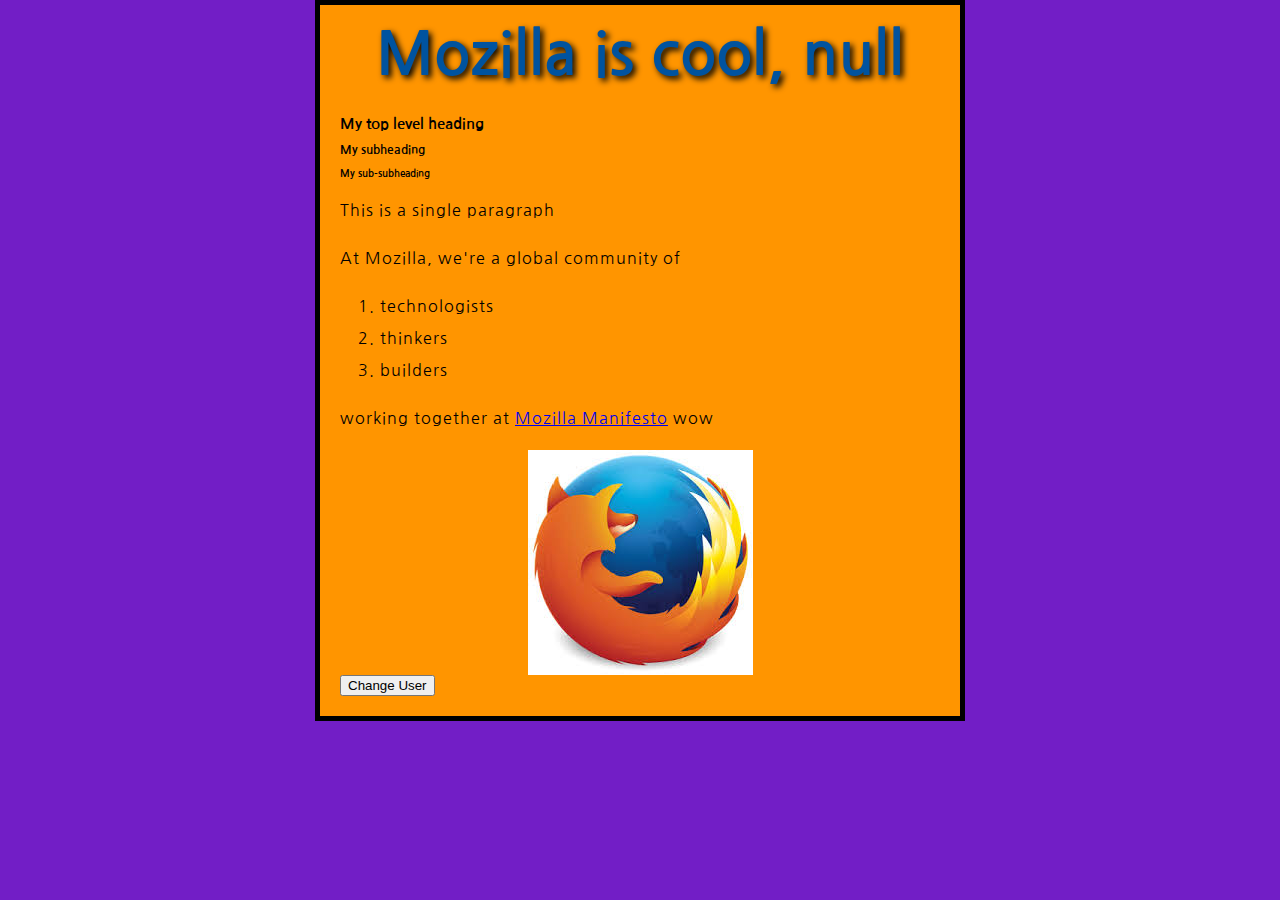
==== index.html @ 272698a7 "another commit" ====
<!DOCTYPE html>
<html>
  <head>
    <meta charset="utf-8">
    <title>My test page</title>
    <link href="https://fonts.googleapis.com/css?family=Nanum+Gothic" rel="stylesheet">
    <link href="styles/style.css" rel="stylesheet" type="text/css">
    
  </head>
  <body>
   <h1>My main title</h1>
   <h2>My top level heading</h2>
   <h3>My subheading</h3>
   <h4>My sub-subheading</h4>
   <p>This is a single paragraph</p>
   <p>At Mozilla, we're a global community of</p>
    
   <ol> 
   <li>technologists</li>
   <li>thinkers</li>
   <li>builders</li>
   </ol>

   <p>working together at <a href="https://www.mozilla.org/en-US/about/manifesto/">Mozilla Manifesto</a> wow</p>
    <img src="images\firefox.jpg" alt="My test image">
    <button>Change User</button>
    <script src="scripts/main.js"></script>
  </body>
</html>
---- styles/style.css ----
h1 {
  font-size: 60px;
  text-align: center;
}
h1 {
  margin: 0;
  padding: 20px 0;    
  color: #00539F;
  text-shadow: 3px 3px 6px black;
}

p, li {
  font-size: 16px;    
  line-height: 2; 
  letter-spacing: 1px;
}
html {
background-color: #721EC6;
font-size: 10px; /* px �� 'pixels' �� �ǹ��մϴ�: �⺻ ���� ũ��� ���� 10 pixels �����Դϴ�. */
  font-family: 'Nanum Gothic', sans-serif;
}
body {
  width: 600px;
  margin: 0 auto;
  background-color: #FF9500;
  padding: 0 20px 20px 20px;
  border: 5px solid black;
}
img {
  display: block;
  margin: 0 auto;
}
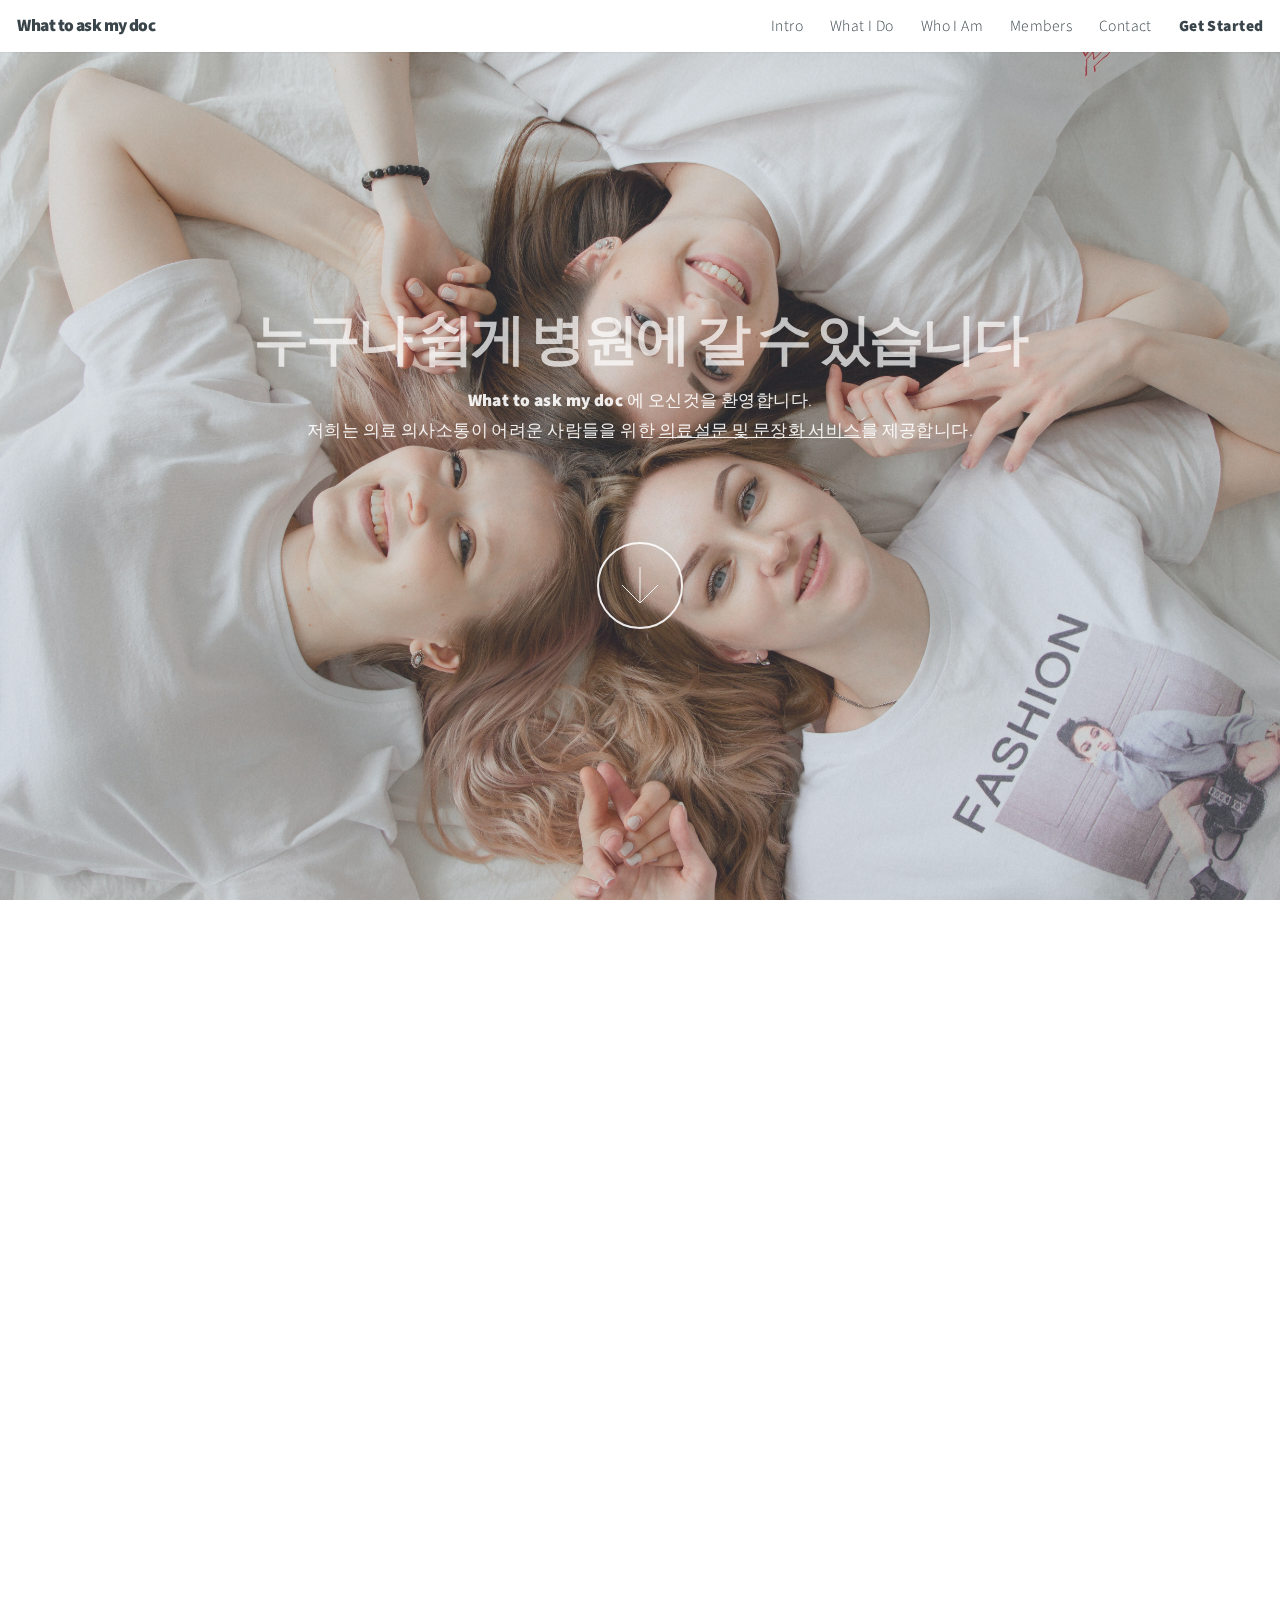
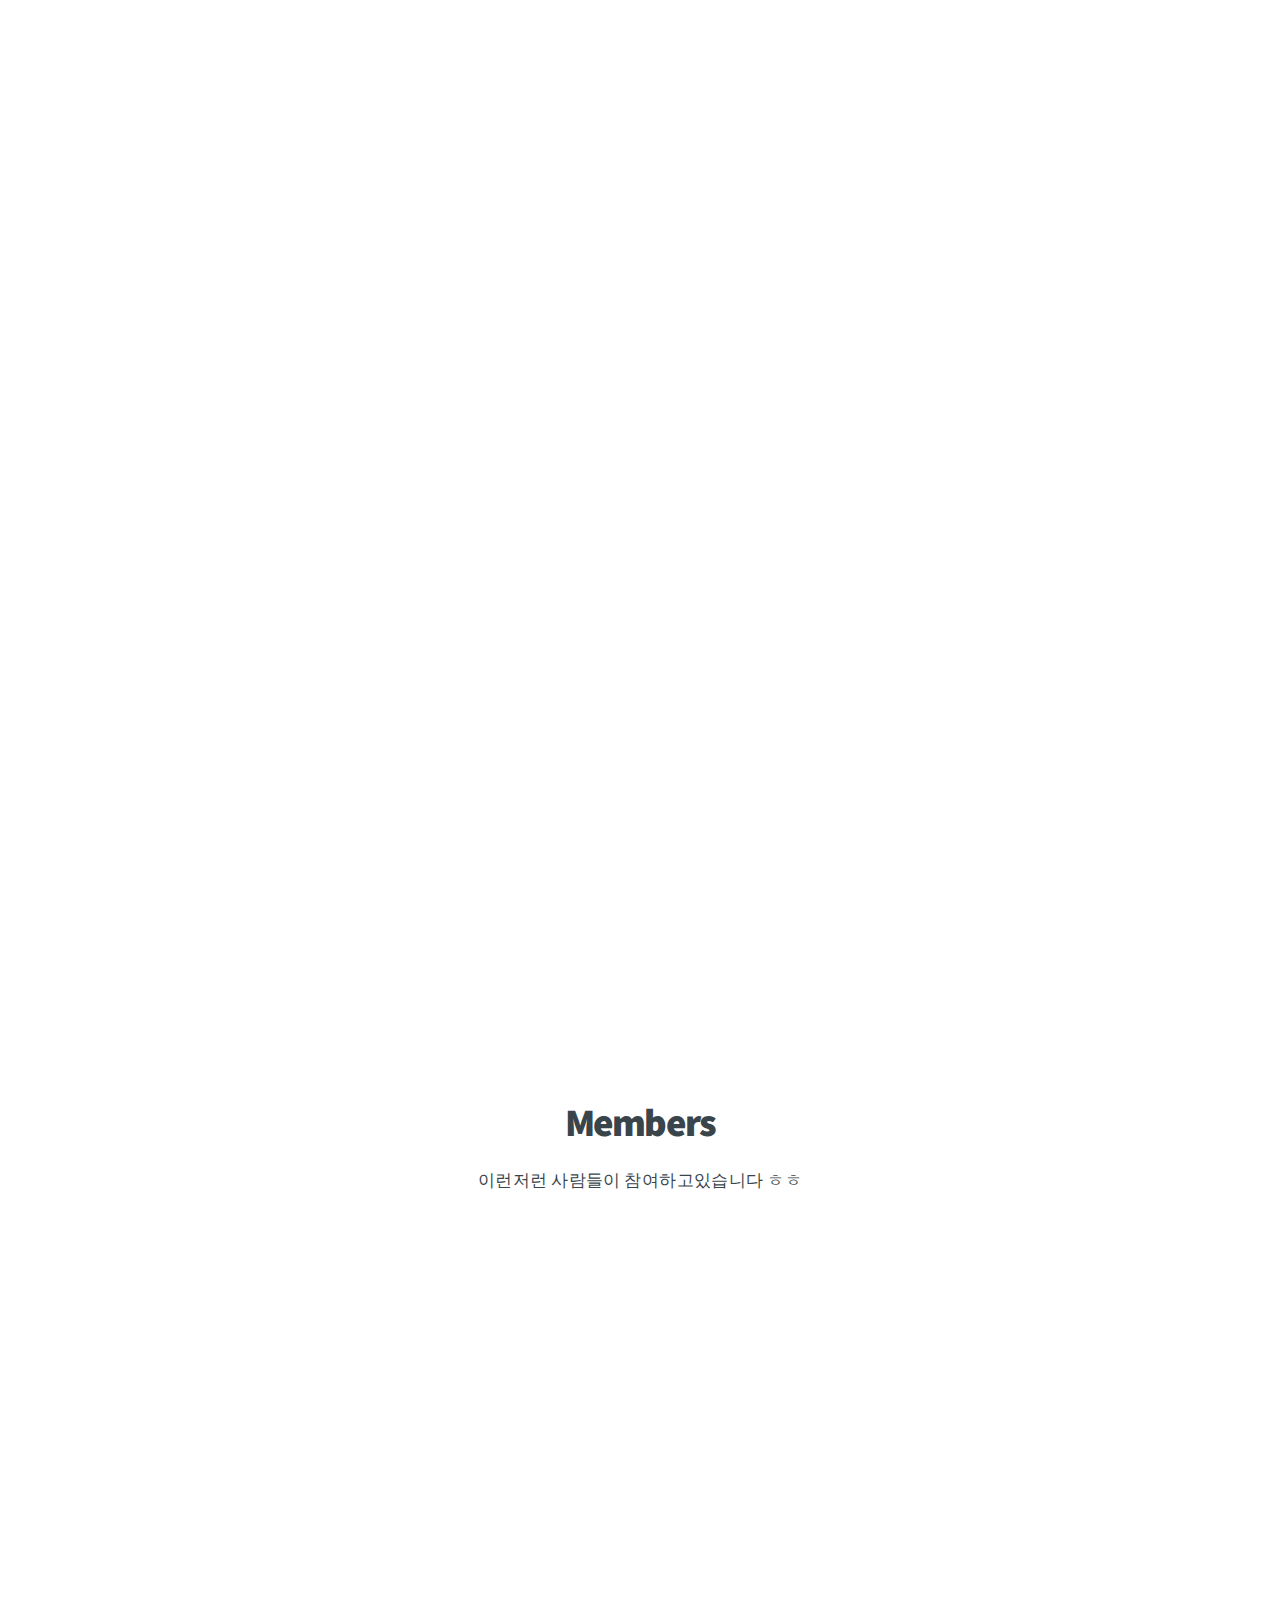
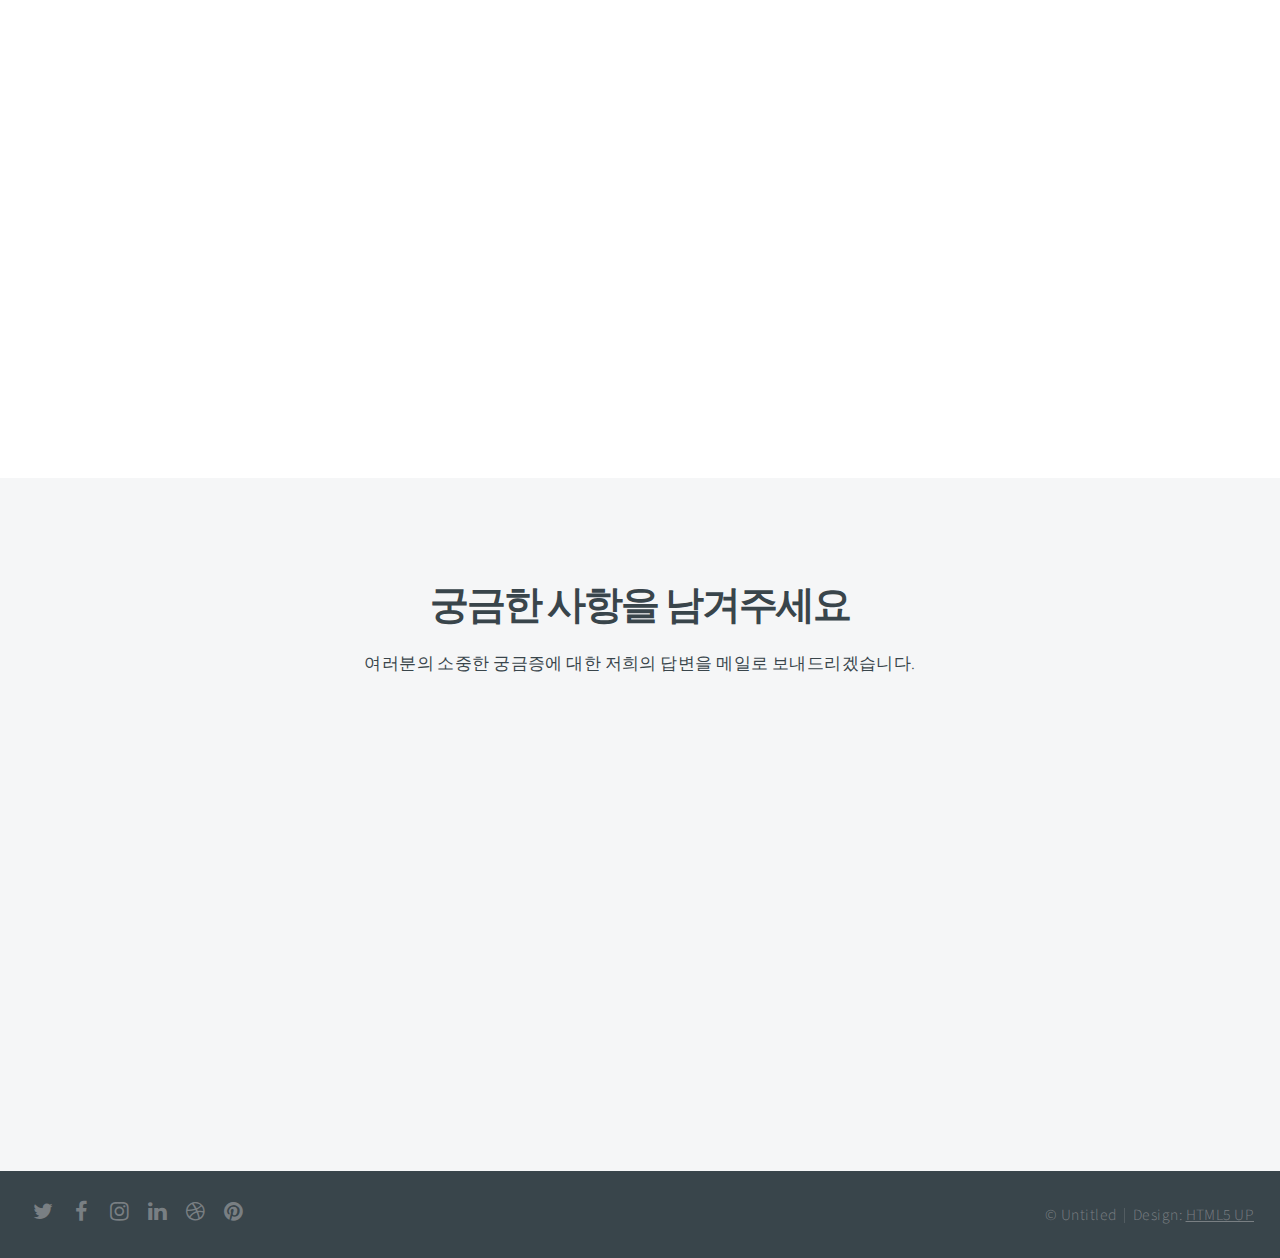
==== commit 9ec4b880: "another commit" ====
--- a/index.html
+++ b/index.html
@@ -1,29 +1,157 @@
-<!DOCTYPE html>
+<!DOCTYPE HTML>
+<!--
+	Big Picture by HTML5 UP
+	html5up.net | @ajlkn
+	Free for personal and commercial use under the CCA 3.0 license (html5up.net/license)
+-->
 <html>
-  <head>
-    <meta charset="utf-8">
-    <title>My test page</title>
-    <link href="https://fonts.googleapis.com/css?family=Nanum+Gothic" rel="stylesheet">
-    <link href="styles/style.css" rel="stylesheet" type="text/css">
-    
-  </head>
-  <body>
-   <h1>My main title</h1>
-   <h2>My top level heading</h2>
-   <h3>My subheading</h3>
-   <h4>My sub-subheading</h4>
-   <p>This is a single paragraph</p>
-   <p>At Mozilla, we're a global community of</p>
-    
-   <ol> 
-   <li>technologists</li>
-   <li>thinkers</li>
-   <li>builders</li>
-   </ol>
+	<head>
+		<title>What to ask my doc</title>
+		<meta charset="utf-8" />
+		<meta name="viewport" content="width=device-width, initial-scale=1, user-scalable=no" />
+        <meta property="og:image" content="images/showinkakao.jpg">
+        <meta property="og:description" content="누구나 쉽게 병원에 갈 수 있는 세상을 꿈꿉니다. 저희는 의료 의사소통이 어려운 사람들을 위한 의료설문 및 문장화 서비스를 제공합니다.">
+        <meta property="og:title" content="BongBong">
+		<link rel="stylesheet" href="assets/css/main.css" />
+		<noscript><link rel="stylesheet" href="assets/css/noscript.css" /></noscript>
+	</head>
+	<body class="is-preload">
 
-   <p>working together at <a href="https://www.mozilla.org/en-US/about/manifesto/">Mozilla Manifesto</a> wow</p>
-    <img src="images\firefox.jpg" alt="My test image">
-    <button>Change User</button>
-    <script src="scripts/main.js"></script>
-  </body>
+		<!-- Header -->
+			<header id="header">
+				<h1>What to ask my doc</h1>
+				<nav>
+					<ul>
+						<li><a href="#intro">Intro</a></li>
+						<li><a href="#one">What I Do</a></li>
+						<li><a href="#two">Who I Am</a></li>
+						<li><a href="#work">Members</a></li>
+						<li><a href="#contact">Contact</a></li>
+                        <li><a href="symptomselect/index.html"><strong>Get Started</strong></a></li>
+					</ul>
+				</nav>
+			</header>
+
+		<!-- Intro -->
+			<section id="intro" class="main style1 dark fullscreen">
+				<div class="content">
+					<header>
+						<h2>누구나 쉽게 병원에 갈 수 있습니다</h2>
+					</header>
+					<p><strong>What to ask my doc</strong> 에 오신것을 환영합니다. <br />저희는 의료 의사소통이 어려운 사람들을 위한 <a href="https://html5up.net">의료설문 및 문장화 서비스</a>를 제공합니다.
+					<br /><br /><br /></p>
+					<footer>
+						<a href="#one" class="button style2 down">More</a>
+					</footer>
+				</div>
+			</section>
+
+		<!-- One -->
+			<section id="one" class="main style2 right dark fullscreen">
+				<div class="content box style2">
+					<header>
+						<h2>What I Do</h2>
+					</header>
+					<p>이 사이트에 무슨 기능이 있는지 주저리주저리</p>
+				</div>
+				<a href="#two" class="button style2 down anchored">Next</a>
+			</section>
+
+		<!-- Two -->
+			<section id="two" class="main style2 left dark fullscreen">
+				<div class="content box style2">
+					<header>
+						<h2>Who I Am</h2>
+					</header>
+					<p>왜 맨글었는지 비전등 이것저것</p>
+				</div>
+				<a href="#work" class="button style2 down anchored">Next</a>
+			</section>
+
+		<!-- Work -->
+			<section id="work" class="main style3 primary">
+				<div class="content">
+					<header>
+						<h2>Members</h2>
+						<p>이런저런 사람들이 참여하고있습니다 ㅎㅎ</p>
+					</header>
+
+					<!-- Gallery  -->
+						<div class="gallery">
+							<article class="from-left">
+								<a href="images/fulls/01.jpg" class="image fit"><img src="images/thumbs/01.jpg" title="봉봉" alt="" /></a>
+							</article>
+							<article class="from-right">
+								<a href="images/fulls/02.jpg" class="image fit"><img src="images/thumbs/02.jpg" title="Airchitecture II" alt="" /></a>
+							</article>
+							<article class="from-left">
+								<a href="images/fulls/03.jpg" class="image fit"><img src="images/thumbs/03.jpg" title="Air Lounge" alt="" /></a>
+							</article>
+							<article class="from-right">
+								<a href="images/fulls/04.jpg" class="image fit"><img src="images/thumbs/04.jpg" title="Carry on" alt="" /></a>
+							</article>
+							<article class="from-left">
+								<a href="images/fulls/05.jpg" class="image fit"><img src="images/thumbs/05.jpg" title="The sparkling shell" alt="" /></a>
+							</article>
+							<article class="from-right">
+								<a href="images/fulls/06.jpg" class="image fit"><img src="images/thumbs/06.jpg" title="Bent IX" alt="" /></a>
+							</article>
+						</div>
+
+				</div>
+			</section>
+
+		<!-- Contact -->
+			<section id="contact" class="main style3 secondary">
+				<div class="content">
+					<header>
+						<h2>궁금한 사항을 남겨주세요</h2>
+						<p>여러분의 소중한 궁금증에 대한 저희의 답변을 메일로 보내드리겠습니다.</p>
+					</header>
+					<div class="box">
+						<form method="post" action="#">
+							<div class="fields">
+								<div class="field half"><input type="text" name="name" placeholder="Name" /></div>
+								<div class="field half"><input type="email" name="email" placeholder="Email" /></div>
+								<div class="field"><textarea name="message" placeholder="Message" rows="6"></textarea></div>
+							</div>
+							<ul class="actions special">
+								<li><input type="submit" value="Send Message" /></li>
+							</ul>
+						</form>
+					</div>
+				</div>
+			</section>
+
+		<!-- Footer -->
+			<footer id="footer">
+
+				<!-- Icons -->
+					<ul class="icons">
+						<li><a href="#" class="icon fa-twitter"><span class="label">Twitter</span></a></li>
+						<li><a href="#" class="icon fa-facebook"><span class="label">Facebook</span></a></li>
+						<li><a href="#" class="icon fa-instagram"><span class="label">Instagram</span></a></li>
+						<li><a href="#" class="icon fa-linkedin"><span class="label">LinkedIn</span></a></li>
+						<li><a href="#" class="icon fa-dribbble"><span class="label">Dribbble</span></a></li>
+						<li><a href="#" class="icon fa-pinterest"><span class="label">Pinterest</span></a></li>
+					</ul>
+
+				<!-- Menu -->
+					<ul class="menu">
+						<li>&copy; Untitled</li><li>Design: <a href="https://html5up.net">HTML5 UP</a></li>
+					</ul>
+
+			</footer>
+
+		<!-- Scripts -->
+			<script src="assets/js/jquery.min.js"></script>
+			<script src="assets/js/jquery.poptrox.min.js"></script>
+			<script src="assets/js/jquery.scrolly.min.js"></script>
+			<script src="assets/js/jquery.scrollex.min.js"></script>
+			<script src="assets/js/browser.min.js"></script>
+			<script src="assets/js/breakpoints.min.js"></script>
+			<script src="assets/js/util.js"></script>
+			<script src="assets/js/main.js"></script>
+
+	</body>
 </html>--- a/assets/css/main.css
+++ b/assets/css/main.css
@@ -0,0 +1,2298 @@
+@import url("https://fonts.googleapis.com/css?family=Source+Sans+Pro:300,900");
+@import url("font-awesome.min.css");
+
+/*
+	Big Picture by HTML5 UP
+	html5up.net | @ajlkn
+	Free for personal and commercial use under the CCA 3.0 license (html5up.net/license)
+*/
+
+html, body, div, span, applet, object,
+iframe, h1, h2, h3, h4, h5, h6, p, blockquote,
+pre, a, abbr, acronym, address, big, cite,
+code, del, dfn, em, img, ins, kbd, q, s, samp,
+small, strike, strong, sub, sup, tt, var, b,
+u, i, center, dl, dt, dd, ol, ul, li, fieldset,
+form, label, legend, table, caption, tbody,
+tfoot, thead, tr, th, td, article, aside,
+canvas, details, embed, figure, figcaption,
+footer, header, hgroup, menu, nav, output, ruby,
+section, summary, time, mark, audio, video {
+	margin: 0;
+	padding: 0;
+	border: 0;
+	font-size: 100%;
+	font: inherit;
+	vertical-align: baseline;}
+
+article, aside, details, figcaption, figure,
+footer, header, hgroup, menu, nav, section {
+	display: block;}
+
+body {
+	line-height: 1;
+}
+
+ol, ul {
+	list-style: none;
+}
+
+blockquote, q {
+	quotes: none;
+}
+
+	blockquote:before, blockquote:after, q:before, q:after {
+		content: '';
+		content: none;
+	}
+
+table {
+	border-collapse: collapse;
+	border-spacing: 0;
+}
+
+body {
+	-webkit-text-size-adjust: none;
+}
+
+mark {
+	background-color: transparent;
+	color: inherit;
+}
+
+input::-moz-focus-inner {
+	border: 0;
+	padding: 0;
+}
+
+input, select, textarea {
+	-moz-appearance: none;
+	-webkit-appearance: none;
+	-ms-appearance: none;
+	appearance: none;
+}
+
+/* Basic */
+
+	@-ms-viewport {
+		width: device-width;
+	}
+
+	html {
+		height: 100%;
+	}
+
+	html {
+		box-sizing: border-box;
+	}
+
+	*, *:before, *:after {
+		box-sizing: inherit;
+	}
+
+	body {
+		background: #ffffff;
+		height: 100%;
+		min-width: 320px;
+	}
+
+		body.is-preload *, body.is-preload *:before, body.is-preload *:after {
+			-moz-animation: none !important;
+			-webkit-animation: none !important;
+			-ms-animation: none !important;
+			animation: none !important;
+			-moz-transition: none !important;
+			-webkit-transition: none !important;
+			-ms-transition: none !important;
+			transition: none !important;
+		}
+
+/* Spinner */
+
+	@-moz-keyframes spinner-rotate {
+		0% {
+			-moz-transform: scale(1) rotate(0deg);
+			-webkit-transform: scale(1) rotate(0deg);
+			-ms-transform: scale(1) rotate(0deg);
+			transform: scale(1) rotate(0deg);
+		}
+
+		100% {
+			-moz-transform: scale(1) rotate(360deg);
+			-webkit-transform: scale(1) rotate(360deg);
+			-ms-transform: scale(1) rotate(360deg);
+			transform: scale(1) rotate(360deg);
+		}
+	}
+
+	@-webkit-keyframes spinner-rotate {
+		0% {
+			-moz-transform: scale(1) rotate(0deg);
+			-webkit-transform: scale(1) rotate(0deg);
+			-ms-transform: scale(1) rotate(0deg);
+			transform: scale(1) rotate(0deg);
+		}
+
+		100% {
+			-moz-transform: scale(1) rotate(360deg);
+			-webkit-transform: scale(1) rotate(360deg);
+			-ms-transform: scale(1) rotate(360deg);
+			transform: scale(1) rotate(360deg);
+		}
+	}
+
+	@-ms-keyframes spinner-rotate {
+		0% {
+			-moz-transform: scale(1) rotate(0deg);
+			-webkit-transform: scale(1) rotate(0deg);
+			-ms-transform: scale(1) rotate(0deg);
+			transform: scale(1) rotate(0deg);
+		}
+
+		100% {
+			-moz-transform: scale(1) rotate(360deg);
+			-webkit-transform: scale(1) rotate(360deg);
+			-ms-transform: scale(1) rotate(360deg);
+			transform: scale(1) rotate(360deg);
+		}
+	}
+
+	@keyframes spinner-rotate {
+		0% {
+			-moz-transform: scale(1) rotate(0deg);
+			-webkit-transform: scale(1) rotate(0deg);
+			-ms-transform: scale(1) rotate(0deg);
+			transform: scale(1) rotate(0deg);
+		}
+
+		100% {
+			-moz-transform: scale(1) rotate(360deg);
+			-webkit-transform: scale(1) rotate(360deg);
+			-ms-transform: scale(1) rotate(360deg);
+			transform: scale(1) rotate(360deg);
+		}
+	}
+
+/* Loader */
+
+	@-moz-keyframes spinner-show {
+		0% {
+			opacity: 0;
+		}
+
+		100% {
+			opacity: 1;
+		}
+	}
+
+	@-webkit-keyframes spinner-show {
+		0% {
+			opacity: 0;
+		}
+
+		100% {
+			opacity: 1;
+		}
+	}
+
+	@-ms-keyframes spinner-show {
+		0% {
+			opacity: 0;
+		}
+
+		100% {
+			opacity: 1;
+		}
+	}
+
+	@keyframes spinner-show {
+		0% {
+			opacity: 0;
+		}
+
+		100% {
+			opacity: 1;
+		}
+	}
+
+	@-moz-keyframes spinner-hide {
+		0% {
+			-moz-transform: scale(1) rotate(0deg);
+			-webkit-transform: scale(1) rotate(0deg);
+			-ms-transform: scale(1) rotate(0deg);
+			transform: scale(1) rotate(0deg);
+			color: #e5e6e7;
+			z-index: 100001;
+		}
+
+		99% {
+			-moz-transform: scale(0.5) rotate(360deg);
+			-webkit-transform: scale(0.5) rotate(360deg);
+			-ms-transform: scale(0.5) rotate(360deg);
+			transform: scale(0.5) rotate(360deg);
+			color: #e5e6e7;
+			z-index: 100001;
+		}
+
+		100% {
+			-moz-transform: scale(0.5) rotate(360deg);
+			-webkit-transform: scale(0.5) rotate(360deg);
+			-ms-transform: scale(0.5) rotate(360deg);
+			transform: scale(0.5) rotate(360deg);
+			color: #e5e6e7;
+			z-index: -1;
+		}
+	}
+
+	@-webkit-keyframes spinner-hide {
+		0% {
+			-moz-transform: scale(1) rotate(0deg);
+			-webkit-transform: scale(1) rotate(0deg);
+			-ms-transform: scale(1) rotate(0deg);
+			transform: scale(1) rotate(0deg);
+			color: #e5e6e7;
+			z-index: 100001;
+		}
+
+		99% {
+			-moz-transform: scale(0.5) rotate(360deg);
+			-webkit-transform: scale(0.5) rotate(360deg);
+			-ms-transform: scale(0.5) rotate(360deg);
+			transform: scale(0.5) rotate(360deg);
+			color: #e5e6e7;
+			z-index: 100001;
+		}
+
+		100% {
+			-moz-transform: scale(0.5) rotate(360deg);
+			-webkit-transform: scale(0.5) rotate(360deg);
+			-ms-transform: scale(0.5) rotate(360deg);
+			transform: scale(0.5) rotate(360deg);
+			color: #e5e6e7;
+			z-index: -1;
+		}
+	}
+
+	@-ms-keyframes spinner-hide {
+		0% {
+			-moz-transform: scale(1) rotate(0deg);
+			-webkit-transform: scale(1) rotate(0deg);
+			-ms-transform: scale(1) rotate(0deg);
+			transform: scale(1) rotate(0deg);
+			color: #e5e6e7;
+			z-index: 100001;
+		}
+
+		99% {
+			-moz-transform: scale(0.5) rotate(360deg);
+			-webkit-transform: scale(0.5) rotate(360deg);
+			-ms-transform: scale(0.5) rotate(360deg);
+			transform: scale(0.5) rotate(360deg);
+			color: #e5e6e7;
+			z-index: 100001;
+		}
+
+		100% {
+			-moz-transform: scale(0.5) rotate(360deg);
+			-webkit-transform: scale(0.5) rotate(360deg);
+			-ms-transform: scale(0.5) rotate(360deg);
+			transform: scale(0.5) rotate(360deg);
+			color: #e5e6e7;
+			z-index: -1;
+		}
+	}
+
+	@keyframes spinner-hide {
+		0% {
+			-moz-transform: scale(1) rotate(0deg);
+			-webkit-transform: scale(1) rotate(0deg);
+			-ms-transform: scale(1) rotate(0deg);
+			transform: scale(1) rotate(0deg);
+			color: #e5e6e7;
+			z-index: 100001;
+		}
+
+		99% {
+			-moz-transform: scale(0.5) rotate(360deg);
+			-webkit-transform: scale(0.5) rotate(360deg);
+			-ms-transform: scale(0.5) rotate(360deg);
+			transform: scale(0.5) rotate(360deg);
+			color: #e5e6e7;
+			z-index: 100001;
+		}
+
+		100% {
+			-moz-transform: scale(0.5) rotate(360deg);
+			-webkit-transform: scale(0.5) rotate(360deg);
+			-ms-transform: scale(0.5) rotate(360deg);
+			transform: scale(0.5) rotate(360deg);
+			color: #e5e6e7;
+			z-index: -1;
+		}
+	}
+
+	@-moz-keyframes overlay-hide {
+		0% {
+			opacity: 1;
+			z-index: 100000;
+		}
+
+		15% {
+			opacity: 1;
+			z-index: 100000;
+		}
+
+		99% {
+			opacity: 0;
+			z-index: 100000;
+		}
+
+		100% {
+			opacity: 0;
+			z-index: -1;
+		}
+	}
+
+	@-webkit-keyframes overlay-hide {
+		0% {
+			opacity: 1;
+			z-index: 100000;
+		}
+
+		15% {
+			opacity: 1;
+			z-index: 100000;
+		}
+
+		99% {
+			opacity: 0;
+			z-index: 100000;
+		}
+
+		100% {
+			opacity: 0;
+			z-index: -1;
+		}
+	}
+
+	@-ms-keyframes overlay-hide {
+		0% {
+			opacity: 1;
+			z-index: 100000;
+		}
+
+		15% {
+			opacity: 1;
+			z-index: 100000;
+		}
+
+		99% {
+			opacity: 0;
+			z-index: 100000;
+		}
+
+		100% {
+			opacity: 0;
+			z-index: -1;
+		}
+	}
+
+	@keyframes overlay-hide {
+		0% {
+			opacity: 1;
+			z-index: 100000;
+		}
+
+		15% {
+			opacity: 1;
+			z-index: 100000;
+		}
+
+		99% {
+			opacity: 0;
+			z-index: 100000;
+		}
+
+		100% {
+			opacity: 0;
+			z-index: -1;
+		}
+	}
+
+	body {
+		text-decoration: none;
+	}
+
+		body:before {
+			-moz-animation: spinner-show 1.5s 1 0.25s ease forwards, spinner-hide 0.25s ease-in-out forwards !important;
+			-webkit-animation: spinner-show 1.5s 1 0.25s ease forwards, spinner-hide 0.25s ease-in-out forwards !important;
+			-ms-animation: spinner-show 1.5s 1 0.25s ease forwards, spinner-hide 0.25s ease-in-out forwards !important;
+			animation: spinner-show 1.5s 1 0.25s ease forwards, spinner-hide 0.25s ease-in-out forwards !important;
+			-moz-transform-origin: 50% 50%;
+			-webkit-transform-origin: 50% 50%;
+			-ms-transform-origin: 50% 50%;
+			transform-origin: 50% 50%;
+			-moz-osx-font-smoothing: grayscale;
+			-webkit-font-smoothing: antialiased;
+			font-family: FontAwesome;
+			font-style: normal;
+			font-weight: normal;
+			text-transform: none !important;
+			color: #e5e6e7;
+			content: '\f1ce';
+			cursor: default;
+			display: block;
+			font-size: 2em;
+			height: 2em;
+			left: 50%;
+			line-height: 2em;
+			margin: -1em 0 0 -1em;
+			opacity: 0;
+			position: fixed;
+			text-align: center;
+			top: 50%;
+			width: 2em;
+			z-index: -1;
+		}
+
+		body:after {
+			-moz-animation: overlay-hide 1.5s ease-in forwards !important;
+			-webkit-animation: overlay-hide 1.5s ease-in forwards !important;
+			-ms-animation: overlay-hide 1.5s ease-in forwards !important;
+			animation: overlay-hide 1.5s ease-in forwards !important;
+			background: #ffffff;
+			content: '';
+			display: block;
+			height: 100%;
+			left: 0;
+			opacity: 0;
+			position: fixed;
+			top: 0;
+			width: 100%;
+			z-index: -1;
+		}
+
+		body.is-preload:before {
+			-moz-animation: spinner-show 1.5s 1 0.25s ease forwards, spinner-rotate 0.75s infinite linear !important;
+			-webkit-animation: spinner-show 1.5s 1 0.25s ease forwards, spinner-rotate 0.75s infinite linear !important;
+			-ms-animation: spinner-show 1.5s 1 0.25s ease forwards, spinner-rotate 0.75s infinite linear !important;
+			animation: spinner-show 1.5s 1 0.25s ease forwards, spinner-rotate 0.75s infinite linear !important;
+			z-index: 100001;
+		}
+
+		body.is-preload:after {
+			-moz-animation: none !important;
+			-webkit-animation: none !important;
+			-ms-animation: none !important;
+			animation: none !important;
+			opacity: 1;
+			z-index: 100000;
+		}
+
+	@media (-webkit-min-device-pixel-ratio: 2) {
+
+		body:before {
+			line-height: 2.025em;
+		}
+
+	}
+
+/* Type */
+
+	body, input, textarea, select {
+		font-family: "Source Sans Pro", "sans-serif";
+		font-weight: 300;
+		font-size: 18pt;
+		line-height: 1.75em;
+		color: #39454b;
+		letter-spacing: 0.025em;
+	}
+
+		@media screen and (max-width: 1920px) {
+
+			body, input, textarea, select {
+				font-size: 17pt;
+			}
+
+		}
+
+		@media screen and (max-width: 1680px) {
+
+			body, input, textarea, select {
+				font-size: 15pt;
+			}
+
+		}
+
+		@media screen and (max-width: 1280px) {
+
+			body, input, textarea, select {
+				font-size: 13pt;
+			}
+
+		}
+
+		@media screen and (max-width: 1000px) {
+
+			body, input, textarea, select {
+				font-size: 13pt;
+			}
+
+		}
+
+		@media screen and (max-width: 736px) {
+
+			body, input, textarea, select {
+				font-size: 12pt;
+				line-height: 1.5em;
+			}
+
+		}
+
+	h1, h2, h3, h4, h5, h6 {
+		font-weight: 900;
+		color: inherit;
+		letter-spacing: -0.0325em;
+	}
+
+		h1 a, h2 a, h3 a, h4 a, h5 a, h6 a {
+			color: inherit;
+			text-decoration: none;
+		}
+
+	h2 {
+		font-size: 2.25em;
+		line-height: 1.25em;
+		letter-spacing: -0.05em;
+	}
+
+	@media screen and (max-width: 736px) {
+
+		h2 {
+			font-size: 1.5em;
+		}
+
+	}
+
+	strong, b {
+		font-weight: 900;
+		color: inherit;
+	}
+
+	em, i {
+		font-style: italic;
+	}
+
+	a {
+		-moz-transition: color 0.2s ease-in-out;
+		-webkit-transition: color 0.2s ease-in-out;
+		-ms-transition: color 0.2s ease-in-out;
+		transition: color 0.2s ease-in-out;
+		color: #98c593;
+	}
+
+	sub {
+		position: relative;
+		top: 0.5em;
+		font-size: 0.8em;
+	}
+
+	sup {
+		position: relative;
+		top: -0.5em;
+		font-size: 0.8em;
+	}
+
+	hr {
+		border: 0;
+		border-top: solid 1px #e5e6e7;
+	}
+
+	blockquote {
+		border-left: solid 0.5em #e5e6e7;
+		padding: 1em 0 1em 2em;
+		font-style: italic;
+	}
+
+	p, ul, ol, dl, table {
+		margin-bottom: 1em;
+	}
+
+/* Box */
+
+	.box {
+		background: #ffffff;
+		color: #39454b;
+		padding: 2em;
+	}
+
+		.box > :last-child {
+			margin-bottom: 0;
+		}
+
+		.box.style2 {
+			padding: 3.5em 2.5em 3.5em 2.5em;
+		}
+
+		@media screen and (max-width: 736px) {
+
+			.box {
+				padding: 1em;
+			}
+
+				.box.style2 {
+					padding: 1.5em 1.25em 1.5em 1.25em;
+					background-color: rgba(255, 255, 255, 0.9);
+				}
+
+		}
+
+/* Button */
+
+	input[type="button"],
+	input[type="submit"],
+	input[type="reset"],
+	.button,
+	button {
+		-moz-appearance: none;
+		-webkit-appearance: none;
+		-ms-appearance: none;
+		appearance: none;
+		-moz-transition: background-color 0.2s ease-in-out;
+		-webkit-transition: background-color 0.2s ease-in-out;
+		-ms-transition: background-color 0.2s ease-in-out;
+		transition: background-color 0.2s ease-in-out;
+		background-color: #98c593;
+		border: 0;
+		border-radius: 3.5em;
+		color: #ffffff;
+		cursor: pointer;
+		display: inline-block;
+		height: 3.5em;
+		line-height: 3.5em;
+		outline: 0;
+		padding: 0 2em 0 2em;
+		position: relative;
+		text-align: center;
+		text-decoration: none;
+	}
+
+		input[type="button"].down,
+		input[type="submit"].down,
+		input[type="reset"].down,
+		.button.down,
+		button.down {
+			width: 5em;
+			height: 5em;
+			line-height: 4.5em;
+			padding: 0;
+			background-image: url("images/dark-arrow.svg");
+			background-position: center center;
+			background-repeat: no-repeat;
+			text-indent: -10em;
+			overflow: hidden;
+		}
+
+			input[type="button"].down.anchored,
+			input[type="submit"].down.anchored,
+			input[type="reset"].down.anchored,
+			.button.down.anchored,
+			button.down.anchored {
+				bottom: 0;
+				border-bottom: 0;
+				border-radius: 3em 3em 0 0;
+				height: 4.5em;
+				margin-left: -2.5em;
+			}
+
+		input[type="button"].anchored,
+		input[type="submit"].anchored,
+		input[type="reset"].anchored,
+		.button.anchored,
+		button.anchored {
+			position: absolute;
+			left: 50%;
+		}
+
+		input[type="button"]:hover,
+		input[type="submit"]:hover,
+		input[type="reset"]:hover,
+		.button:hover,
+		button:hover {
+			background-color: #a8cea4;
+		}
+
+		input[type="button"]:active,
+		input[type="submit"]:active,
+		input[type="reset"]:active,
+		.button:active,
+		button:active {
+			background-color: #88bc82;
+		}
+
+		input[type="button"].style2,
+		input[type="submit"].style2,
+		input[type="reset"].style2,
+		.button.style2,
+		button.style2 {
+			background-color: transparent;
+			border: solid 2px #e5e6e7;
+			color: inherit;
+		}
+
+			input[type="button"].style2:hover,
+			input[type="submit"].style2:hover,
+			input[type="reset"].style2:hover,
+			.button.style2:hover,
+			button.style2:hover {
+				background-color: rgba(229, 230, 231, 0.25);
+			}
+
+			input[type="button"].style2:active,
+			input[type="submit"].style2:active,
+			input[type="reset"].style2:active,
+			.button.style2:active,
+			button.style2:active {
+				background-color: rgba(229, 230, 231, 0.375);
+			}
+
+			input[type="button"].style2.down,
+			input[type="submit"].style2.down,
+			input[type="reset"].style2.down,
+			.button.style2.down,
+			button.style2.down {
+				background-image: url("images/arrow.svg");
+			}
+
+/* Form */
+
+	form {
+		margin: 0 0 2em 0;
+	}
+
+		form > :last-child {
+			margin-bottom: 0;
+		}
+
+		form > .fields {
+			display: -moz-flex;
+			display: -webkit-flex;
+			display: -ms-flex;
+			display: flex;
+			-moz-flex-wrap: wrap;
+			-webkit-flex-wrap: wrap;
+			-ms-flex-wrap: wrap;
+			flex-wrap: wrap;
+			width: calc(100% + 3em);
+			margin: -1.5em 0 2em -1.5em;
+		}
+
+			form > .fields > .field {
+				-moz-flex-grow: 0;
+				-webkit-flex-grow: 0;
+				-ms-flex-grow: 0;
+				flex-grow: 0;
+				-moz-flex-shrink: 0;
+				-webkit-flex-shrink: 0;
+				-ms-flex-shrink: 0;
+				flex-shrink: 0;
+				padding: 1.5em 0 0 1.5em;
+				width: calc(100% - 1.5em);
+			}
+
+				form > .fields > .field.half {
+					width: calc(50% - 0.75em);
+				}
+
+				form > .fields > .field.third {
+					width: calc(100%/3 - 0.5em);
+				}
+
+				form > .fields > .field.quarter {
+					width: calc(25% - 0.375em);
+				}
+
+		@media screen and (max-width: 480px) {
+
+			form > .fields {
+				width: calc(100% + 2em);
+				margin: -1em 0 2em -1em;
+			}
+
+				form > .fields > .field {
+					padding: 1em 0 0 1em;
+					width: calc(100% - 1em);
+				}
+
+					form > .fields > .field.half {
+						width: calc(100% - 1em);
+					}
+
+					form > .fields > .field.third {
+						width: calc(100% - 1em);
+					}
+
+					form > .fields > .field.quarter {
+						width: calc(100% - 1em);
+					}
+
+		}
+
+	label {
+		display: block;
+	}
+
+	input[type="text"],
+	input[type="password"],
+	input[type="email"],
+	input[type="tel"],
+	input[type="search"],
+	input[type="url"],
+	select,
+	textarea {
+		-moz-appearance: none;
+		-webkit-appearance: none;
+		-ms-appearance: none;
+		appearance: none;
+		-moz-transition: border-color 0.2s ease-in-out, color 0.2s ease-in-out;
+		-webkit-transition: border-color 0.2s ease-in-out, color 0.2s ease-in-out;
+		-ms-transition: border-color 0.2s ease-in-out, color 0.2s ease-in-out;
+		transition: border-color 0.2s ease-in-out, color 0.2s ease-in-out;
+		color: #39454b;
+		display: block;
+		width: 100%;
+		padding: 0.65em 0.75em;
+		background: none;
+		border: solid 2px #e5e6e7;
+		color: inherit;
+		border-radius: 0.5em;
+		outline: none;
+	}
+
+		input[type="text"]:focus,
+		input[type="password"]:focus,
+		input[type="email"]:focus,
+		input[type="tel"]:focus,
+		input[type="search"]:focus,
+		input[type="url"]:focus,
+		select:focus,
+		textarea:focus {
+			border-color: #9ac8e9;
+		}
+
+	input[type="text"],
+	input[type="password"],
+	input[type="email"],
+	input[type="tel"],
+	input[type="search"],
+	input[type="url"],
+	select {
+		line-height: 1.35em;
+	}
+
+	textarea {
+		min-height: 8em;
+	}
+
+	::-moz-focus-inner {
+		border: 0;
+	}
+
+	::-webkit-input-placeholder {
+		opacity: 0.375;
+	}
+
+	:-moz-placeholder {
+		opacity: 0.375;
+	}
+
+	::-moz-placeholder {
+		opacity: 0.375;
+	}
+
+	:-ms-input-placeholder {
+		opacity: 0.375;
+	}
+
+/* Icon */
+
+	.icon {
+		text-decoration: none;
+	}
+
+		.icon:before {
+			display: inline-block;
+			font-family: FontAwesome;
+			font-size: 1.25em;
+			text-decoration: none;
+			font-style: normal;
+			font-weight: normal;
+			line-height: 1;
+			-webkit-font-smoothing: antialiased;
+			-moz-osx-font-smoothing: grayscale;
+		}
+
+		.icon > .label {
+			display: none;
+		}
+
+/* Image */
+
+	.image {
+		position: relative;
+		display: inline-block;
+	}
+
+		.image:before {
+			content: '';
+			position: absolute;
+			left: 0;
+			top: 0;
+			width: 100%;
+			height: 100%;
+			background: url("images/overlay.png");
+		}
+
+		.image img {
+			display: block;
+			width: 100%;
+		}
+
+		.image.featured {
+			display: block;
+			width: 100%;
+			margin: 0 0 2em 0;
+		}
+
+		.image.fit {
+			display: block;
+			width: 100%;
+		}
+
+		.image.left {
+			float: left;
+			margin: 0 2em 2em 0;
+		}
+
+		.image.centered {
+			display: block;
+			margin: 0 0 2em 0;
+		}
+
+			.image.centered img {
+				margin: 0 auto;
+				width: auto;
+			}
+
+/* List */
+
+	ul.default {
+		list-style: disc;
+		padding-left: 1em;
+	}
+
+		ul.default li {
+			padding-left: 0.5em;
+		}
+
+	ul.menu {
+		cursor: default;
+	}
+
+		ul.menu li {
+			display: inline-block;
+			line-height: 1em;
+			border-left: solid 1px #e5e6e7;
+			padding: 0 0 0 0.5em;
+			margin: 0 0 0 0.5em;
+		}
+
+			ul.menu li:first-child {
+				border-left: 0;
+				padding-left: 0;
+				margin-left: 0;
+			}
+
+	ol.default {
+		list-style: decimal;
+		padding-left: 1.25em;
+	}
+
+		ol.default li {
+			padding-left: 0.25em;
+		}
+
+/* Actions */
+
+	ul.actions {
+		display: -moz-flex;
+		display: -webkit-flex;
+		display: -ms-flex;
+		display: flex;
+		cursor: default;
+		list-style: none;
+		margin-left: -1em;
+		padding-left: 0;
+	}
+
+		ul.actions li {
+			padding: 0 0 0 1em;
+			vertical-align: middle;
+		}
+
+		ul.actions.special {
+			-moz-justify-content: center;
+			-webkit-justify-content: center;
+			-ms-justify-content: center;
+			justify-content: center;
+			width: 100%;
+			margin-left: 0;
+		}
+
+			ul.actions.special li:first-child {
+				padding-left: 0;
+			}
+
+		ul.actions.stacked {
+			-moz-flex-direction: column;
+			-webkit-flex-direction: column;
+			-ms-flex-direction: column;
+			flex-direction: column;
+			margin-left: 0;
+		}
+
+			ul.actions.stacked li {
+				padding: 1.3em 0 0 0;
+			}
+
+				ul.actions.stacked li:first-child {
+					padding-top: 0;
+				}
+
+		ul.actions.fit {
+			width: calc(100% + 1em);
+		}
+
+			ul.actions.fit li {
+				-moz-flex-grow: 1;
+				-webkit-flex-grow: 1;
+				-ms-flex-grow: 1;
+				flex-grow: 1;
+				-moz-flex-shrink: 1;
+				-webkit-flex-shrink: 1;
+				-ms-flex-shrink: 1;
+				flex-shrink: 1;
+				width: 100%;
+			}
+
+				ul.actions.fit li > * {
+					width: 100%;
+				}
+
+			ul.actions.fit.stacked {
+				width: 100%;
+			}
+
+		@media screen and (max-width: 480px) {
+
+			ul.actions:not(.fixed) {
+				-moz-flex-direction: column;
+				-webkit-flex-direction: column;
+				-ms-flex-direction: column;
+				flex-direction: column;
+				margin-left: 0;
+				width: 100% !important;
+			}
+
+				ul.actions:not(.fixed) li {
+					-moz-flex-grow: 1;
+					-webkit-flex-grow: 1;
+					-ms-flex-grow: 1;
+					flex-grow: 1;
+					-moz-flex-shrink: 1;
+					-webkit-flex-shrink: 1;
+					-ms-flex-shrink: 1;
+					flex-shrink: 1;
+					padding: 1em 0 0 0;
+					text-align: center;
+					width: 100%;
+				}
+
+					ul.actions:not(.fixed) li > * {
+						width: 100%;
+					}
+
+					ul.actions:not(.fixed) li:first-child {
+						padding-top: 0;
+					}
+
+					ul.actions:not(.fixed) li input[type="submit"],
+					ul.actions:not(.fixed) li input[type="reset"],
+					ul.actions:not(.fixed) li input[type="button"],
+					ul.actions:not(.fixed) li button,
+					ul.actions:not(.fixed) li .button {
+						width: 100%;
+					}
+
+						ul.actions:not(.fixed) li input[type="submit"].icon:before,
+						ul.actions:not(.fixed) li input[type="reset"].icon:before,
+						ul.actions:not(.fixed) li input[type="button"].icon:before,
+						ul.actions:not(.fixed) li button.icon:before,
+						ul.actions:not(.fixed) li .button.icon:before {
+							margin-left: -0.5rem;
+						}
+
+		}
+
+/* Icons */
+
+	ul.icons {
+		cursor: default;
+	}
+
+		ul.icons li {
+			display: inline-block;
+		}
+
+		ul.icons a {
+			display: inline-block;
+			width: 2em;
+			height: 2em;
+			line-height: 2em;
+			text-align: center;
+			border: 0;
+		}
+
+/* Sections/Article */
+
+	header {
+		margin-bottom: 1em;
+	}
+
+		header p {
+			display: block;
+			margin: 1em 0 0 0;
+			padding: 0 0 0.5em 0;
+		}
+
+	footer {
+		margin-top: 2em;
+	}
+
+/* Table */
+
+	table {
+		width: 100%;
+	}
+
+		table.default {
+			width: 100%;
+		}
+
+			table.default tbody tr:nth-child(2n+2) {
+				background: rgba(229, 230, 231, 0.5);
+			}
+
+			table.default td {
+				padding: 0.5em 1em 0.5em 1em;
+			}
+
+			table.default th {
+				text-align: left;
+				font-weight: 900;
+				padding: 0.5em 1em 0.5em 1em;
+			}
+
+			table.default thead {
+				background: #39454b;
+				color: #ffffff;
+			}
+
+			table.default tfoot {
+				background: #e5e6e7;
+			}
+
+/* Poptrox */
+
+	.poptrox-popup {
+		-moz-box-sizing: content-box;
+		-webkit-box-sizing: content-box;
+		-ms-box-sizing: content-box;
+		box-sizing: content-box;
+		background: #fff;
+		padding-bottom: 3em;
+		box-shadow: 0 0.1em 0.15em 0 rgba(0, 0, 0, 0.15);
+	}
+
+		.poptrox-popup .loader {
+			position: absolute;
+			top: 50%;
+			left: 50%;
+			margin: -1em 0 0 -1em;
+			width: 2em;
+			height: 2em;
+			display: block;
+			font-size: 2em;
+		}
+
+			.poptrox-popup .loader:before {
+				-moz-animation: spinner-rotate 0.75s infinite linear !important;
+				-webkit-animation: spinner-rotate 0.75s infinite linear !important;
+				-ms-animation: spinner-rotate 0.75s infinite linear !important;
+				animation: spinner-rotate 0.75s infinite linear !important;
+				-moz-osx-font-smoothing: grayscale;
+				-webkit-font-smoothing: antialiased;
+				font-family: FontAwesome;
+				font-style: normal;
+				font-weight: normal;
+				text-transform: none !important;
+				color: #e5e6e7;
+				content: '\f1ce';
+				cursor: default;
+				display: block;
+				height: 2em;
+				left: 0;
+				line-height: 2em;
+				position: absolute;
+				text-align: center;
+				top: 0;
+				width: 2em;
+			}
+
+		.poptrox-popup .caption {
+			position: absolute;
+			bottom: 0;
+			left: 0;
+			background: #ffffff;
+			width: 100%;
+			height: 3em;
+			line-height: 2.8em;
+			text-align: center;
+			cursor: default;
+			z-index: 1;
+			font-size: 0.9em;
+		}
+
+		.poptrox-popup .nav-next,
+		.poptrox-popup .nav-previous {
+			-moz-transition: opacity 0.2s ease-in-out;
+			-webkit-transition: opacity 0.2s ease-in-out;
+			-ms-transition: opacity 0.2s ease-in-out;
+			transition: opacity 0.2s ease-in-out;
+			position: absolute;
+			top: 0;
+			width: 50%;
+			height: 100%;
+			opacity: 0;
+			cursor: pointer;
+			background: rgba(0, 0, 0, 0.01);
+			-webkit-tap-highlight-color: rgba(255, 255, 255, 0);
+		}
+
+		.poptrox-popup .nav-next:before,
+		.poptrox-popup .nav-previous:before {
+			content: '';
+			position: absolute;
+			width: 96px;
+			height: 64px;
+			background: url("images/poptrox-nav.svg");
+			top: calc(50% - 1.5em);
+			margin: -32px 0 0 0;
+		}
+
+		.poptrox-popup:hover .nav-next,
+		.poptrox-popup:hover .nav-previous {
+			opacity: 0.5;
+		}
+
+		.poptrox-popup:hover .nav-next:hover,
+		.poptrox-popup:hover .nav-previous:hover {
+			opacity: 1.0;
+		}
+
+		.poptrox-popup .nav-previous:before {
+			-moz-transform: scaleX(-1);
+			-webkit-transform: scaleX(-1);
+			-ms-transform: scaleX(-1);
+			transform: scaleX(-1);
+			-ms-filter: "FlipH";
+			filter: FlipH;
+		}
+
+		.poptrox-popup .nav-next {
+			right: 0;
+		}
+
+			.poptrox-popup .nav-next:before {
+				right: 0;
+			}
+
+		.poptrox-popup .nav-previous {
+			left: 0;
+		}
+
+			.poptrox-popup .nav-previous:before {
+				left: 0;
+			}
+
+		.poptrox-popup .closer {
+			-moz-transition: opacity 0.2s ease-in-out;
+			-webkit-transition: opacity 0.2s ease-in-out;
+			-ms-transition: opacity 0.2s ease-in-out;
+			transition: opacity 0.2s ease-in-out;
+			position: absolute;
+			top: 0;
+			right: 0;
+			width: 64px;
+			height: 64px;
+			text-indent: -9999px;
+			z-index: 2;
+			opacity: 0;
+			-webkit-tap-highlight-color: rgba(255, 255, 255, 0);
+		}
+
+			.poptrox-popup .closer:before {
+				content: '';
+				display: block;
+				position: absolute;
+				right: 16px;
+				top: 16px;
+				width: 40px;
+				height: 40px;
+				border-radius: 100%;
+				box-shadow: inset 0 0 0 2px #fff;
+				background: url("images/poptrox-closer.svg") center center;
+				color: #ffffff !important;
+			}
+
+		.poptrox-popup:hover .closer {
+			opacity: 0.5;
+		}
+
+			.poptrox-popup:hover .closer:hover {
+				opacity: 1.0;
+			}
+
+		body.is-touch .poptrox-popup .nav-next,
+		body.is-touch .poptrox-popup .nav-previous,
+		body.is-touch .poptrox-popup .closer {
+			opacity: 1.0 !important;
+		}
+
+		@media screen and (max-width: 736px) {
+
+			.poptrox-popup .nav-next:before,
+			.poptrox-popup .nav-previous:before {
+				width: 48px;
+				height: 32px;
+				background-size: contain;
+				margin: -16px 0 0 0;
+			}
+
+			.poptrox-popup .closer:before {
+				right: 12px;
+				top: 12px;
+				width: 20px;
+				height: 20px;
+				box-shadow: inset 0 0 0 1px #fff;
+				background-size: contain;
+				opacity: 0.65;
+			}
+
+		}
+
+/* Gallery */
+
+	.gallery {
+		display: -moz-flex;
+		display: -webkit-flex;
+		display: -ms-flex;
+		display: flex;
+		-moz-flex-wrap: wrap;
+		-webkit-flex-wrap: wrap;
+		-ms-flex-wrap: wrap;
+		flex-wrap: wrap;
+		width: 45em;
+		max-width: 100%;
+		margin: 0 auto 2em auto;
+	}
+
+		.gallery article {
+			-moz-transition: -moz-transform 1s ease, opacity 1s ease;
+			-webkit-transition: -webkit-transform 1s ease, opacity 1s ease;
+			-ms-transition: -ms-transform 1s ease, opacity 1s ease;
+			transition: transform 1s ease, opacity 1s ease;
+			-moz-transform: translateX(0);
+			-webkit-transform: translateX(0);
+			-ms-transform: translateX(0);
+			transform: translateX(0);
+			width: 50%;
+			position: relative;
+			opacity: 1.0;
+		}
+
+			.gallery article .image {
+				margin: 0;
+				display: block;
+			}
+
+			.gallery article:nth-last-child(1n) {
+				-moz-transition-delay: 0.05s;
+				-webkit-transition-delay: 0.05s;
+				-ms-transition-delay: 0.05s;
+				transition-delay: 0.05s;
+			}
+
+			.gallery article:nth-last-child(2n) {
+				-moz-transition-delay: 0.05s;
+				-webkit-transition-delay: 0.05s;
+				-ms-transition-delay: 0.05s;
+				transition-delay: 0.05s;
+			}
+
+			.gallery article:nth-last-child(2n) {
+				-moz-transition-delay: 0.1s;
+				-webkit-transition-delay: 0.1s;
+				-ms-transition-delay: 0.1s;
+				transition-delay: 0.1s;
+			}
+
+			.gallery article:nth-last-child(3n) {
+				-moz-transition-delay: 0.1s;
+				-webkit-transition-delay: 0.1s;
+				-ms-transition-delay: 0.1s;
+				transition-delay: 0.1s;
+			}
+
+			.gallery article:nth-last-child(3n) {
+				-moz-transition-delay: 0.15s;
+				-webkit-transition-delay: 0.15s;
+				-ms-transition-delay: 0.15s;
+				transition-delay: 0.15s;
+			}
+
+			.gallery article:nth-last-child(4n) {
+				-moz-transition-delay: 0.15s;
+				-webkit-transition-delay: 0.15s;
+				-ms-transition-delay: 0.15s;
+				transition-delay: 0.15s;
+			}
+
+			.gallery article:nth-last-child(4n) {
+				-moz-transition-delay: 0.2s;
+				-webkit-transition-delay: 0.2s;
+				-ms-transition-delay: 0.2s;
+				transition-delay: 0.2s;
+			}
+
+			.gallery article:nth-last-child(5n) {
+				-moz-transition-delay: 0.2s;
+				-webkit-transition-delay: 0.2s;
+				-ms-transition-delay: 0.2s;
+				transition-delay: 0.2s;
+			}
+
+			.gallery article:nth-last-child(5n) {
+				-moz-transition-delay: 0.25s;
+				-webkit-transition-delay: 0.25s;
+				-ms-transition-delay: 0.25s;
+				transition-delay: 0.25s;
+			}
+
+			.gallery article:nth-last-child(6n) {
+				-moz-transition-delay: 0.25s;
+				-webkit-transition-delay: 0.25s;
+				-ms-transition-delay: 0.25s;
+				transition-delay: 0.25s;
+			}
+
+			.gallery article:nth-last-child(6n) {
+				-moz-transition-delay: 0.3s;
+				-webkit-transition-delay: 0.3s;
+				-ms-transition-delay: 0.3s;
+				transition-delay: 0.3s;
+			}
+
+			.gallery article:nth-last-child(7n) {
+				-moz-transition-delay: 0.3s;
+				-webkit-transition-delay: 0.3s;
+				-ms-transition-delay: 0.3s;
+				transition-delay: 0.3s;
+			}
+
+			.gallery article:nth-last-child(7n) {
+				-moz-transition-delay: 0.35s;
+				-webkit-transition-delay: 0.35s;
+				-ms-transition-delay: 0.35s;
+				transition-delay: 0.35s;
+			}
+
+			.gallery article:nth-last-child(8n) {
+				-moz-transition-delay: 0.35s;
+				-webkit-transition-delay: 0.35s;
+				-ms-transition-delay: 0.35s;
+				transition-delay: 0.35s;
+			}
+
+			.gallery article:nth-last-child(8n) {
+				-moz-transition-delay: 0.4s;
+				-webkit-transition-delay: 0.4s;
+				-ms-transition-delay: 0.4s;
+				transition-delay: 0.4s;
+			}
+
+			.gallery article:nth-last-child(9n) {
+				-moz-transition-delay: 0.4s;
+				-webkit-transition-delay: 0.4s;
+				-ms-transition-delay: 0.4s;
+				transition-delay: 0.4s;
+			}
+
+			.gallery article:nth-last-child(9n) {
+				-moz-transition-delay: 0.45s;
+				-webkit-transition-delay: 0.45s;
+				-ms-transition-delay: 0.45s;
+				transition-delay: 0.45s;
+			}
+
+			.gallery article:nth-last-child(10n) {
+				-moz-transition-delay: 0.45s;
+				-webkit-transition-delay: 0.45s;
+				-ms-transition-delay: 0.45s;
+				transition-delay: 0.45s;
+			}
+
+			.gallery article:nth-last-child(10n) {
+				-moz-transition-delay: 0.5s;
+				-webkit-transition-delay: 0.5s;
+				-ms-transition-delay: 0.5s;
+				transition-delay: 0.5s;
+			}
+
+			.gallery article:nth-last-child(11n) {
+				-moz-transition-delay: 0.5s;
+				-webkit-transition-delay: 0.5s;
+				-ms-transition-delay: 0.5s;
+				transition-delay: 0.5s;
+			}
+
+			.gallery article:nth-last-child(11n) {
+				-moz-transition-delay: 0.55s;
+				-webkit-transition-delay: 0.55s;
+				-ms-transition-delay: 0.55s;
+				transition-delay: 0.55s;
+			}
+
+			.gallery article:nth-last-child(12n) {
+				-moz-transition-delay: 0.55s;
+				-webkit-transition-delay: 0.55s;
+				-ms-transition-delay: 0.55s;
+				transition-delay: 0.55s;
+			}
+
+			.gallery article:nth-last-child(12n) {
+				-moz-transition-delay: 0.6s;
+				-webkit-transition-delay: 0.6s;
+				-ms-transition-delay: 0.6s;
+				transition-delay: 0.6s;
+			}
+
+			.gallery article:nth-last-child(13n) {
+				-moz-transition-delay: 0.6s;
+				-webkit-transition-delay: 0.6s;
+				-ms-transition-delay: 0.6s;
+				transition-delay: 0.6s;
+			}
+
+			.gallery article:nth-last-child(13n) {
+				-moz-transition-delay: 0.65s;
+				-webkit-transition-delay: 0.65s;
+				-ms-transition-delay: 0.65s;
+				transition-delay: 0.65s;
+			}
+
+			.gallery article:nth-last-child(14n) {
+				-moz-transition-delay: 0.65s;
+				-webkit-transition-delay: 0.65s;
+				-ms-transition-delay: 0.65s;
+				transition-delay: 0.65s;
+			}
+
+			.gallery article:nth-last-child(14n) {
+				-moz-transition-delay: 0.7s;
+				-webkit-transition-delay: 0.7s;
+				-ms-transition-delay: 0.7s;
+				transition-delay: 0.7s;
+			}
+
+			.gallery article:nth-last-child(15n) {
+				-moz-transition-delay: 0.7s;
+				-webkit-transition-delay: 0.7s;
+				-ms-transition-delay: 0.7s;
+				transition-delay: 0.7s;
+			}
+
+			.gallery article:nth-last-child(15n) {
+				-moz-transition-delay: 0.75s;
+				-webkit-transition-delay: 0.75s;
+				-ms-transition-delay: 0.75s;
+				transition-delay: 0.75s;
+			}
+
+			.gallery article:nth-last-child(16n) {
+				-moz-transition-delay: 0.75s;
+				-webkit-transition-delay: 0.75s;
+				-ms-transition-delay: 0.75s;
+				transition-delay: 0.75s;
+			}
+
+			.gallery article:nth-last-child(16n) {
+				-moz-transition-delay: 0.8s;
+				-webkit-transition-delay: 0.8s;
+				-ms-transition-delay: 0.8s;
+				transition-delay: 0.8s;
+			}
+
+			.gallery article:nth-last-child(17n) {
+				-moz-transition-delay: 0.8s;
+				-webkit-transition-delay: 0.8s;
+				-ms-transition-delay: 0.8s;
+				transition-delay: 0.8s;
+			}
+
+			.gallery article:nth-last-child(17n) {
+				-moz-transition-delay: 0.85s;
+				-webkit-transition-delay: 0.85s;
+				-ms-transition-delay: 0.85s;
+				transition-delay: 0.85s;
+			}
+
+			.gallery article:nth-last-child(18n) {
+				-moz-transition-delay: 0.85s;
+				-webkit-transition-delay: 0.85s;
+				-ms-transition-delay: 0.85s;
+				transition-delay: 0.85s;
+			}
+
+			.gallery article:nth-last-child(18n) {
+				-moz-transition-delay: 0.9s;
+				-webkit-transition-delay: 0.9s;
+				-ms-transition-delay: 0.9s;
+				transition-delay: 0.9s;
+			}
+
+			.gallery article:nth-last-child(19n) {
+				-moz-transition-delay: 0.9s;
+				-webkit-transition-delay: 0.9s;
+				-ms-transition-delay: 0.9s;
+				transition-delay: 0.9s;
+			}
+
+			.gallery article:nth-last-child(19n) {
+				-moz-transition-delay: 0.95s;
+				-webkit-transition-delay: 0.95s;
+				-ms-transition-delay: 0.95s;
+				transition-delay: 0.95s;
+			}
+
+			.gallery article:nth-last-child(20n) {
+				-moz-transition-delay: 0.95s;
+				-webkit-transition-delay: 0.95s;
+				-ms-transition-delay: 0.95s;
+				transition-delay: 0.95s;
+			}
+
+			.gallery article:nth-last-child(20n) {
+				-moz-transition-delay: 1s;
+				-webkit-transition-delay: 1s;
+				-ms-transition-delay: 1s;
+				transition-delay: 1s;
+			}
+
+			.gallery article:nth-last-child(21n) {
+				-moz-transition-delay: 1s;
+				-webkit-transition-delay: 1s;
+				-ms-transition-delay: 1s;
+				transition-delay: 1s;
+			}
+
+			.gallery article:nth-last-child(21n) {
+				-moz-transition-delay: 1.05s;
+				-webkit-transition-delay: 1.05s;
+				-ms-transition-delay: 1.05s;
+				transition-delay: 1.05s;
+			}
+
+			.gallery article:nth-last-child(22n) {
+				-moz-transition-delay: 1.05s;
+				-webkit-transition-delay: 1.05s;
+				-ms-transition-delay: 1.05s;
+				transition-delay: 1.05s;
+			}
+
+			.gallery article:nth-last-child(22n) {
+				-moz-transition-delay: 1.1s;
+				-webkit-transition-delay: 1.1s;
+				-ms-transition-delay: 1.1s;
+				transition-delay: 1.1s;
+			}
+
+			.gallery article:nth-last-child(23n) {
+				-moz-transition-delay: 1.1s;
+				-webkit-transition-delay: 1.1s;
+				-ms-transition-delay: 1.1s;
+				transition-delay: 1.1s;
+			}
+
+			.gallery article:nth-last-child(23n) {
+				-moz-transition-delay: 1.15s;
+				-webkit-transition-delay: 1.15s;
+				-ms-transition-delay: 1.15s;
+				transition-delay: 1.15s;
+			}
+
+			.gallery article:nth-last-child(24n) {
+				-moz-transition-delay: 1.15s;
+				-webkit-transition-delay: 1.15s;
+				-ms-transition-delay: 1.15s;
+				transition-delay: 1.15s;
+			}
+
+		.gallery.inactive article {
+			opacity: 0;
+		}
+
+			.gallery.inactive article.from-left {
+				-moz-transform: translateX(-14em);
+				-webkit-transform: translateX(-14em);
+				-ms-transform: translateX(-14em);
+				transform: translateX(-14em);
+			}
+
+			.gallery.inactive article.from-right {
+				-moz-transform: translateX(14em);
+				-webkit-transform: translateX(14em);
+				-ms-transform: translateX(14em);
+				transform: translateX(14em);
+			}
+
+			.gallery.inactive article.from-top {
+				-moz-transform: translateY(-7em);
+				-webkit-transform: translateY(-7em);
+				-ms-transform: translateY(-7em);
+				transform: translateY(-7em);
+			}
+
+			.gallery.inactive article.from-bottom {
+				-moz-transform: translateY(7em);
+				-webkit-transform: translateY(7em);
+				-ms-transform: translateY(7em);
+				transform: translateY(7em);
+			}
+
+		@media screen and (max-width: 480px) {
+
+			.gallery {
+				-moz-flex-wrap: nowrap;
+				-webkit-flex-wrap: nowrap;
+				-ms-flex-wrap: nowrap;
+				flex-wrap: nowrap;
+				-moz-flex-direction: column;
+				-webkit-flex-direction: column;
+				-ms-flex-direction: column;
+				flex-direction: column;
+			}
+
+				.gallery article {
+					width: 100%;
+				}
+
+		}
+
+/* Header */
+
+	#header {
+		position: fixed;
+		z-index: 10000;
+		left: 0;
+		top: 0;
+		width: 100%;
+		background: rgba(255, 255, 255, 0.95);
+		height: 3em;
+		line-height: 3em;
+		box-shadow: 0 0 0.15em 0 rgba(0, 0, 0, 0.1);
+	}
+
+		#header h1 {
+			position: absolute;
+			left: 1em;
+			top: 0;
+			height: 3em;
+			line-height: 3em;
+			cursor: default;
+		}
+
+			#header h1 a {
+				font-size: 1.25em;
+			}
+
+		#header nav {
+			position: absolute;
+			right: 0.5em;
+			top: 0;
+			height: 3em;
+			line-height: 3em;
+		}
+
+			#header nav ul {
+				margin: 0;
+			}
+
+				#header nav ul li {
+					display: inline-block;
+					margin-left: 0.5em;
+					font-size: 0.9em;
+				}
+
+					#header nav ul li a {
+						display: block;
+						color: inherit;
+						text-decoration: none;
+						height: 3em;
+						line-height: 3em;
+						padding: 0 0.5em 0 0.5em;
+						outline: 0;
+					}
+
+		@media screen and (max-width: 736px) {
+
+			#header {
+				height: 2.5em;
+				line-height: 2.5em;
+			}
+
+				#header h1 {
+					text-align: center;
+					position: relative;
+					left: 0;
+					top: 0;
+					height: 2.5em;
+					line-height: 2.5em;
+				}
+
+					#header h1 a {
+						font-size: 1em;
+					}
+
+				#header nav {
+					display: none;
+				}
+
+		}
+
+	body {
+		padding-top: 3em;
+	}
+
+		@media screen and (max-width: 736px) {
+
+			body {
+				padding-top: 2.5em;
+			}
+
+		}
+
+/* Main */
+
+	.main {
+		display: -moz-flex;
+		display: -webkit-flex;
+		display: -ms-flex;
+		display: flex;
+		position: relative;
+		margin: 0;
+		overflow-x: hidden;
+	}
+
+		.main > .content {
+			width: 45em;
+			max-width: calc(100% - 4em);
+			margin: 0 auto;
+		}
+
+			.main > .content > :last-child {
+				margin-bottom: 0;
+			}
+
+		.main.fullscreen {
+			min-height: 100%;
+		}
+
+		.main.style1 {
+			-moz-align-items: center;
+			-webkit-align-items: center;
+			-ms-align-items: center;
+			align-items: center;
+			-moz-justify-content: center;
+			-webkit-justify-content: center;
+			-ms-justify-content: center;
+			justify-content: center;
+			text-align: center;
+			padding: 3em 0 3em 0;
+		}
+
+			.main.style1 h2 {
+				font-size: 3.2em;
+				line-height: 1em;
+                opacity: 0.8;
+			}
+
+			.main.style1 > .content {
+				-moz-transition: opacity 1s ease;
+				-webkit-transition: opacity 1s ease;
+				-ms-transition: opacity 1s ease;
+				transition: opacity 1s ease;
+				-moz-transform: translateZ(0);
+				-webkit-transform: translateZ(0);
+				-ms-transform: translateZ(0);
+				transform: translateZ(0);
+				opacity: 0.9;
+				margin: 0;
+			}
+
+			.main.style1.inactive > .content {
+				opacity: 0;
+			}
+
+		.main.style2 {
+			-moz-align-items: center;
+			-webkit-align-items: center;
+			-ms-align-items: center;
+			align-items: center;
+			-moz-justify-content: center;
+			-webkit-justify-content: center;
+			-ms-justify-content: center;
+			justify-content: center;
+			padding: 3em 0 3em 0;
+			overflow: hidden;
+		}
+
+			.main.style2 > .content {
+				-moz-transition: -moz-transform 1s ease;
+				-webkit-transition: -webkit-transform 1s ease;
+				-ms-transition: -ms-transform 1s ease;
+				transition: transform 1s ease;
+				-moz-transform: translateZ(0);
+				-webkit-transform: translateZ(0);
+				-ms-transform: translateZ(0);
+				transform: translateZ(0);
+				position: relative;
+				width: 35%;
+				margin: 0;
+			}
+
+			.main.style2.left {
+				-moz-justify-content: -moz-flex-start;
+				-webkit-justify-content: -webkit-flex-start;
+				-ms-justify-content: -ms-flex-start;
+				justify-content: flex-start;
+			}
+
+			.main.style2.right {
+				-moz-justify-content: -moz-flex-end;
+				-webkit-justify-content: -webkit-flex-end;
+				-ms-justify-content: -ms-flex-end;
+				justify-content: flex-end;
+			}
+
+			.main.style2.inactive.left > .content {
+				-moz-transform: translateX(-100%);
+				-webkit-transform: translateX(-100%);
+				-ms-transform: translateX(-100%);
+				transform: translateX(-100%);
+			}
+
+			.main.style2.inactive.right > .content {
+				-moz-transform: translateX(100%);
+				-webkit-transform: translateX(100%);
+				-ms-transform: translateX(100%);
+				transform: translateX(100%);
+			}
+
+		.main.style3 {
+			text-align: center;
+			padding: 6em 0 6em 0;
+		}
+
+			.main.style3 .content > header {
+				margin-bottom: 2em;
+			}
+
+			.main.style3.primary {
+				background: #ffffff;
+			}
+
+			.main.style3.secondary {
+				background: #f5f6f7;
+			}
+
+		.main.dark {
+			color: #ffffff;
+		}
+
+			.main.dark a {
+				color: inherit;
+			}
+
+			.main.dark .button.style2 {
+				border-color: #ffffff;
+			}
+
+				.main.dark .button.style2:hover {
+					background-color: rgba(255, 255, 255, 0.125);
+				}
+
+				.main.dark .button.style2:active {
+					background-color: rgba(255, 255, 255, 0.25);
+				}
+
+				.main.dark .button.style2.down {
+					background-image: url("images/dark-arrow.svg");
+				}
+
+		body.is-touch .main {
+			background-attachment: scroll !important;
+		}
+
+		@media screen and (max-width: 1920px) {
+
+			.main.style2 .content {
+				width: 40%;
+			}
+
+		}
+
+		@media screen and (max-width: 1280px) {
+
+			.main.style2 .content {
+				width: 50%;
+			}
+
+		}
+
+		@media screen and (max-width: 1000px) {
+
+			.main.style2 .content {
+				width: 60%;
+			}
+
+		}
+
+		@media screen and (max-width: 736px) {
+
+			.main > .content br {
+				display: none;
+			}
+
+			.main.fullscreen {
+				height: auto !important;
+			}
+
+			.main.style1 {
+				padding: 4em 15px 4em 15px;
+			}
+
+				.main.style1 h2 {
+					font-size: 3em;
+				}
+
+			.main.style2 {
+				padding: 6em 15px 6em 15px;
+			}
+
+				.main.style2:before, .main.style2:after {
+					display: none !important;
+				}
+
+				.main.style2 .button.anchored {
+					display: none;
+				}
+
+				.main.style2 .content {
+					width: 100%;
+					max-width: 100%;
+					text-align: center;
+					-moz-transform: none;
+					-webkit-transform: none;
+					-ms-transform: none;
+					transform: none;
+				}
+
+			.main.style3 {
+				text-align: center;
+				padding: 3em 10px 3em 10px;
+			}
+
+		}
+
+		@media screen and (max-width: 480px) {
+
+			.main > .content {
+				max-width: calc(100% - 1.5em);
+			}
+
+		}
+
+/* Footer */
+
+	#footer {
+		display: -moz-flex;
+		display: -webkit-flex;
+		display: -ms-flex;
+		display: flex;
+		-moz-align-items: center;
+		-webkit-align-items: center;
+		-ms-align-items: center;
+		align-items: center;
+		-moz-justify-content: space-between;
+		-webkit-justify-content: space-between;
+		-ms-justify-content: space-between;
+		justify-content: space-between;
+		position: relative;
+		margin: 0;
+		line-height: 1em;
+		padding: 1.5em;
+		background: #39454b;
+		color: rgba(185, 186, 187, 0.5);
+		overflow: hidden;
+	}
+
+		#footer > * {
+			margin-bottom: 0;
+		}
+
+		#footer a {
+			color: inherit;
+		}
+
+			#footer a:hover {
+				color: #b9babb;
+			}
+
+		#footer ul.menu {
+			margin: 0;
+		}
+
+			#footer ul.menu li {
+				border-left-color: rgba(185, 186, 187, 0.2);
+				font-size: 0.9em;
+			}
+
+		@media screen and (max-width: 1000px) {
+
+			#footer {
+				-moz-flex-direction: column;
+				-webkit-flex-direction: column;
+				-ms-flex-direction: column;
+				flex-direction: column;
+				-moz-justify-content: center;
+				-webkit-justify-content: center;
+				-ms-justify-content: center;
+				justify-content: center;
+				line-height: 1.5em;
+				text-align: center;
+				padding: 2em 1em 2em 1em;
+			}
+
+				#footer > * {
+					margin: 0 0 1em 0;
+				}
+
+		}
+
+		@media screen and (max-width: 736px) {
+
+			#footer ul.menu li {
+				border-left: none;
+				display: block;
+				line-height: inherit;
+				margin: 0.25em 0 0 0;
+				padding: 0.25em 0 0 0;
+			}
+
+				#footer ul.menu li:first-child {
+					margin-top: 0;
+					padding-top: 0;
+				}
+
+		}
+
+/* Intro */
+
+	#intro {
+		background: url("images/overlay.png"), url("../../images/intro.jpg");
+		background-size: 256px 256px, cover;
+		background-attachment: fixed, fixed;
+		background-position: top left, bottom center;
+		background-repeat: repeat, no-repeat;
+	}
+
+/* One */
+
+	#one {
+		background: url("images/overlay.png"), url("../../images/one.jpg");
+		background-size: 256px 256px, cover;
+		background-attachment: fixed, fixed;
+		background-position: top left, center center;
+	}
+
+/* Two */
+
+	#two {
+		background: url("images/overlay.png"), url("../../images/two.jpg");
+		background-size: 256px 256px, cover;
+		background-attachment: fixed, fixed;
+		background-position: top left, center center;
+	}
+
+/* Contact */
+
+	#contact {
+		overflow: hidden;
+		padding-bottom: 0;
+	}
+
+		#contact .box {
+			-moz-transition: -moz-transform 1s ease;
+			-webkit-transition: -webkit-transform 1s ease;
+			-ms-transition: -ms-transform 1s ease;
+			transition: transform 1s ease;
+			-moz-transform: translateY(0);
+			-webkit-transform: translateY(0);
+			-ms-transform: translateY(0);
+			transform: translateY(0);
+			position: relative;
+		}
+
+		#contact.inactive .box {
+			-moz-transform: translateY(100%);
+			-webkit-transform: translateY(100%);
+			-ms-transform: translateY(100%);
+			transform: translateY(100%);
+		}
+
+		@media screen and (max-width: 736px) {
+
+			#contact .box {
+				padding: 1.5em 1.5em 2em 1.5em;
+			}
+
+		}
+
+		@media screen and (max-width: 480px) {
+
+			#contact .box {
+				padding: 1em 1em 2em 1em;
+			}
+
+		}--- a/assets/css/noscript.css
+++ b/assets/css/noscript.css
@@ -0,0 +1,11 @@
+/*
+	Big Picture by HTML5 UP
+	html5up.net | @ajlkn
+	Free for personal and commercial use under the CCA 3.0 license (html5up.net/license)
+*/
+
+/* Loader */
+
+	body:before, body:after {
+		display: none;
+	}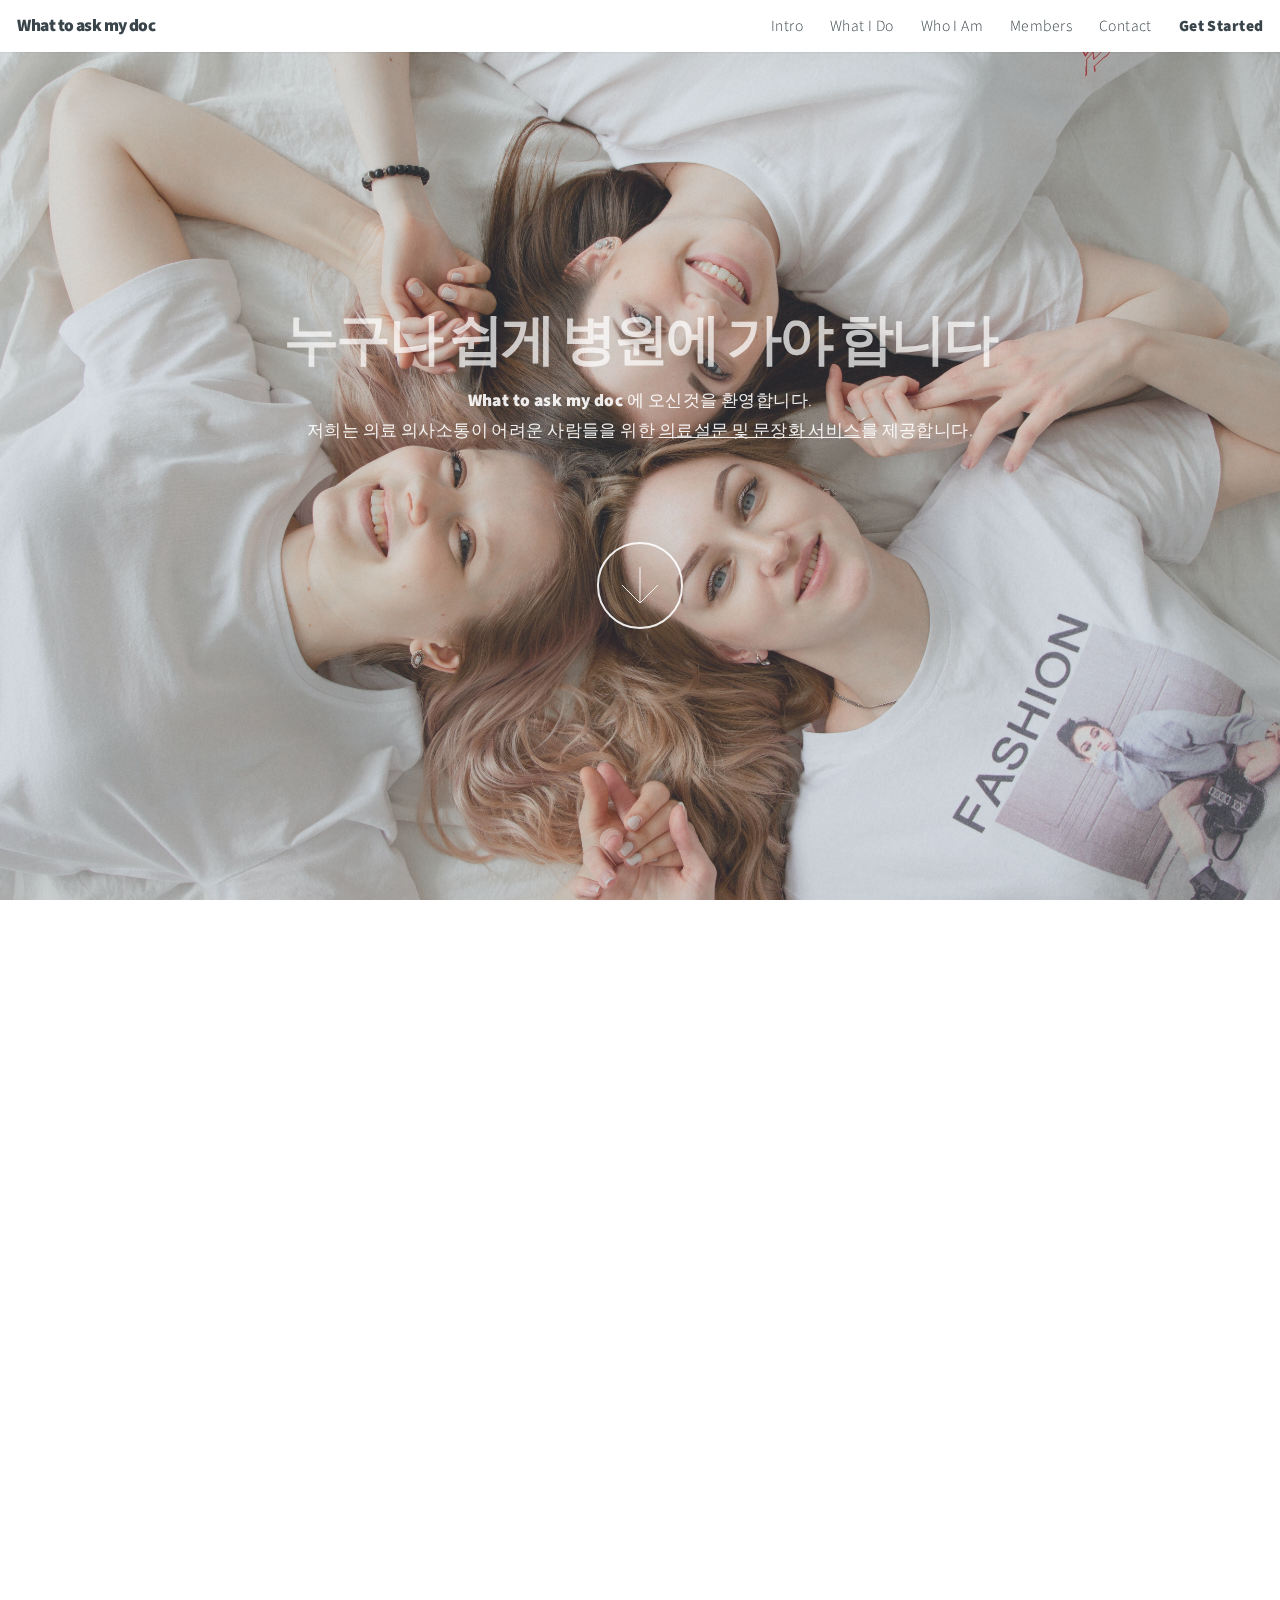
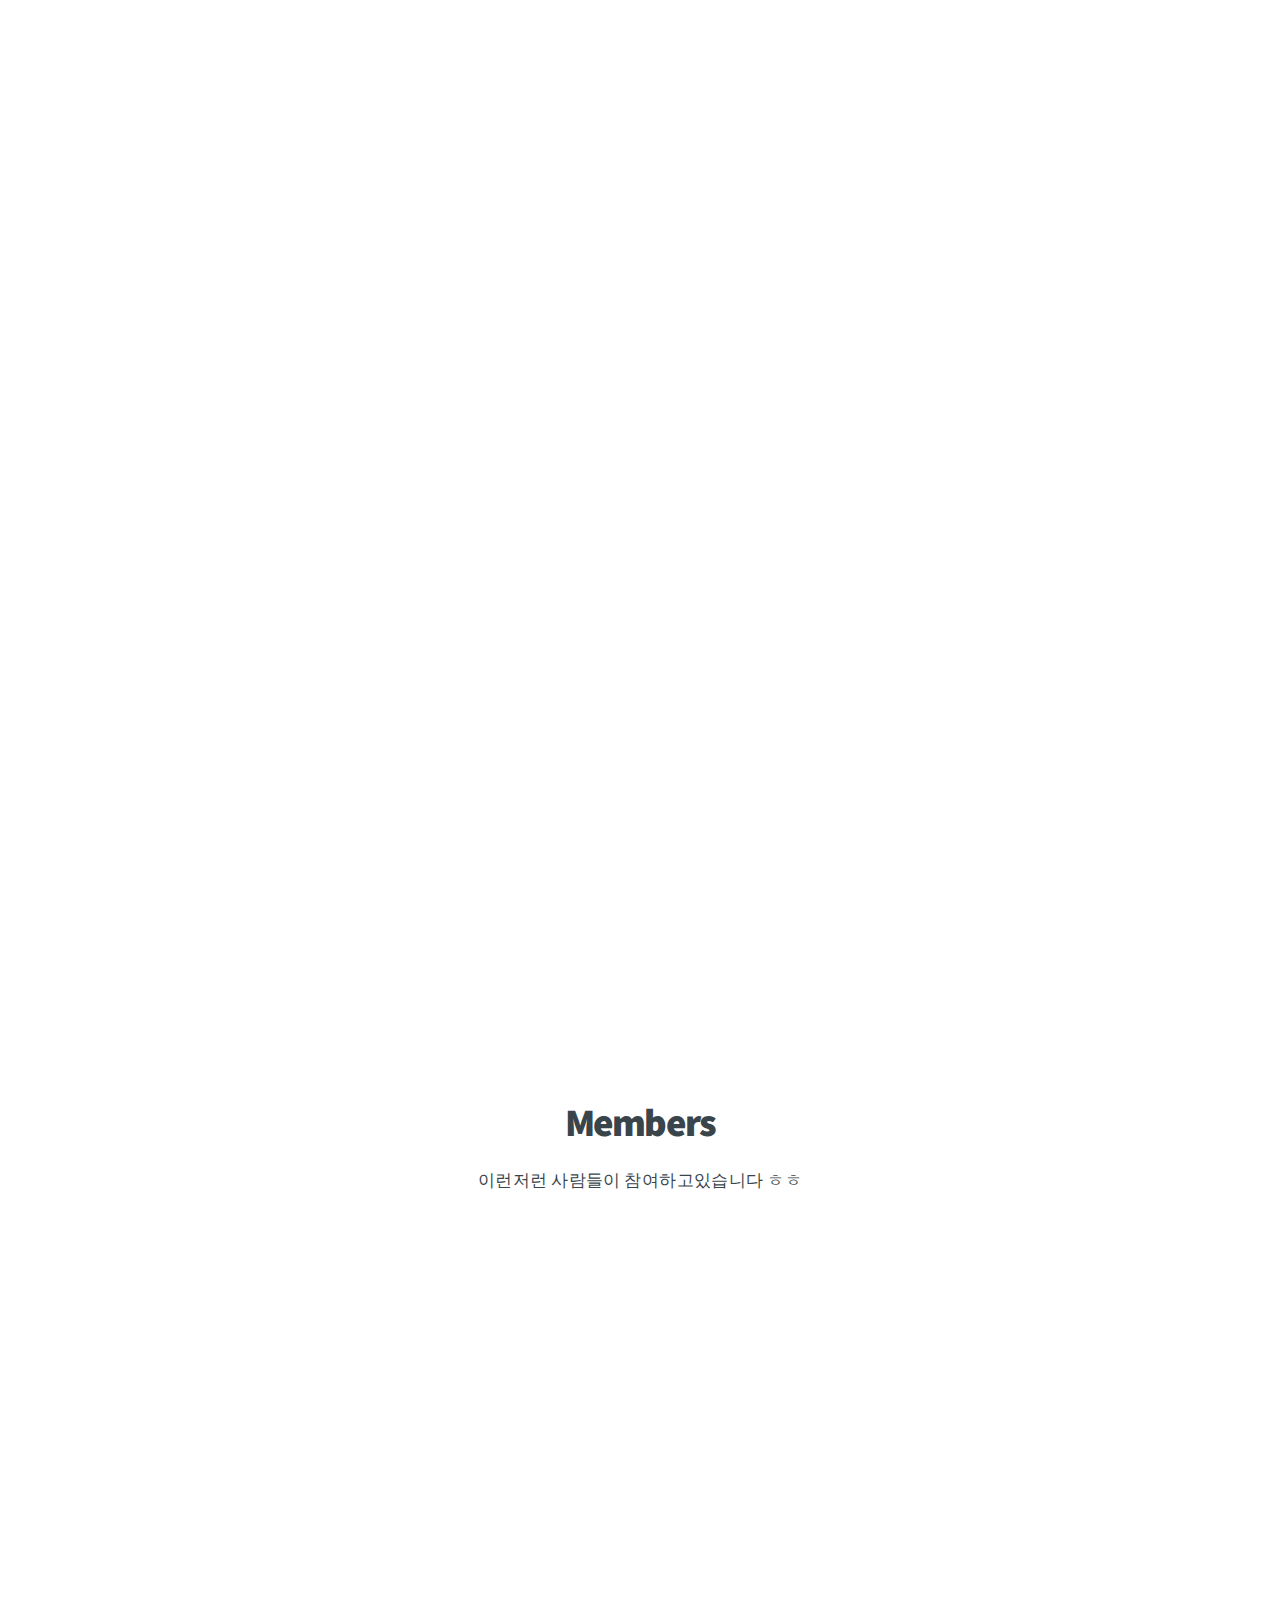
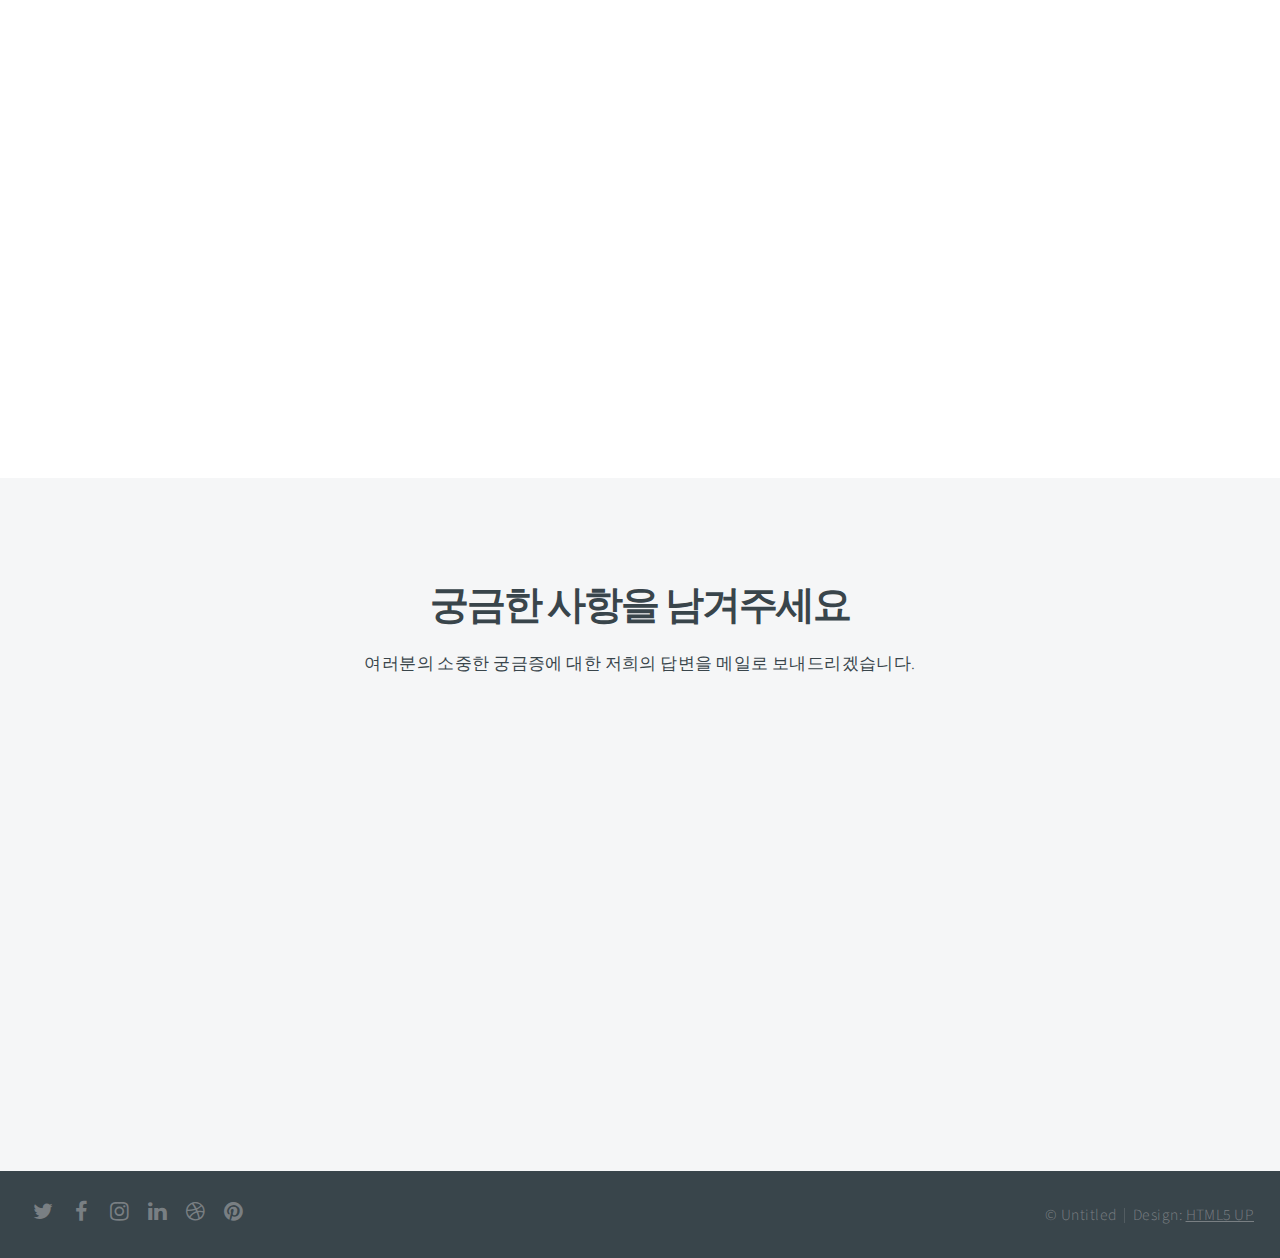
==== commit d5e22b7b: "another commit" ====
--- a/index.html
+++ b/index.html
@@ -22,11 +22,11 @@
 				<h1>What to ask my doc</h1>
 				<nav>
 					<ul>
-						<li><a href="#intro">Intro</a></li>
-						<li><a href="#one">What I Do</a></li>
-						<li><a href="#two">Who I Am</a></li>
-						<li><a href="#work">Members</a></li>
-						<li><a href="#contact">Contact</a></li>
+						<li><div><a href="#intro">Intro</a></div></li>
+						<li><div><a href="#one">What I Do</a></div></li>
+						<li><div><a href="#two">Who I Am</a></div></li>
+						<li><div><a href="#work">Members</a></div></li>
+						<li><div><a href="#contact">Contact</a></div></li>
                         <li><a href="symptomselect/index.html"><strong>Get Started</strong></a></li>
 					</ul>
 				</nav>
@@ -36,9 +36,9 @@
 			<section id="intro" class="main style1 dark fullscreen">
 				<div class="content">
 					<header>
-						<h2>누구나 쉽게 병원에 갈 수 있습니다</h2>
+						<h2>누구나 쉽게 병원에 가야 합니다</h2>
 					</header>
-					<p><strong>What to ask my doc</strong> 에 오신것을 환영합니다. <br />저희는 의료 의사소통이 어려운 사람들을 위한 <a href="https://html5up.net">의료설문 및 문장화 서비스</a>를 제공합니다.
+					<p><strong>What to ask my doc</strong> 에 오신것을 환영합니다. <br />저희는 의료 의사소통이 어려운 사람들을 위한 <a href="symptomselect/index.html">의료설문 및 문장화 서비스</a>를 제공합니다.
 					<br /><br /><br /></p>
 					<footer>
 						<a href="#one" class="button style2 down">More</a>
--- a/assets/css/main.css
+++ b/assets/css/main.css
@@ -1872,7 +1872,7 @@
 			}
 
 				#header h1 {
-					text-align: center;
+					text-align: left;
 					position: relative;
 					left: 0;
 					top: 0;
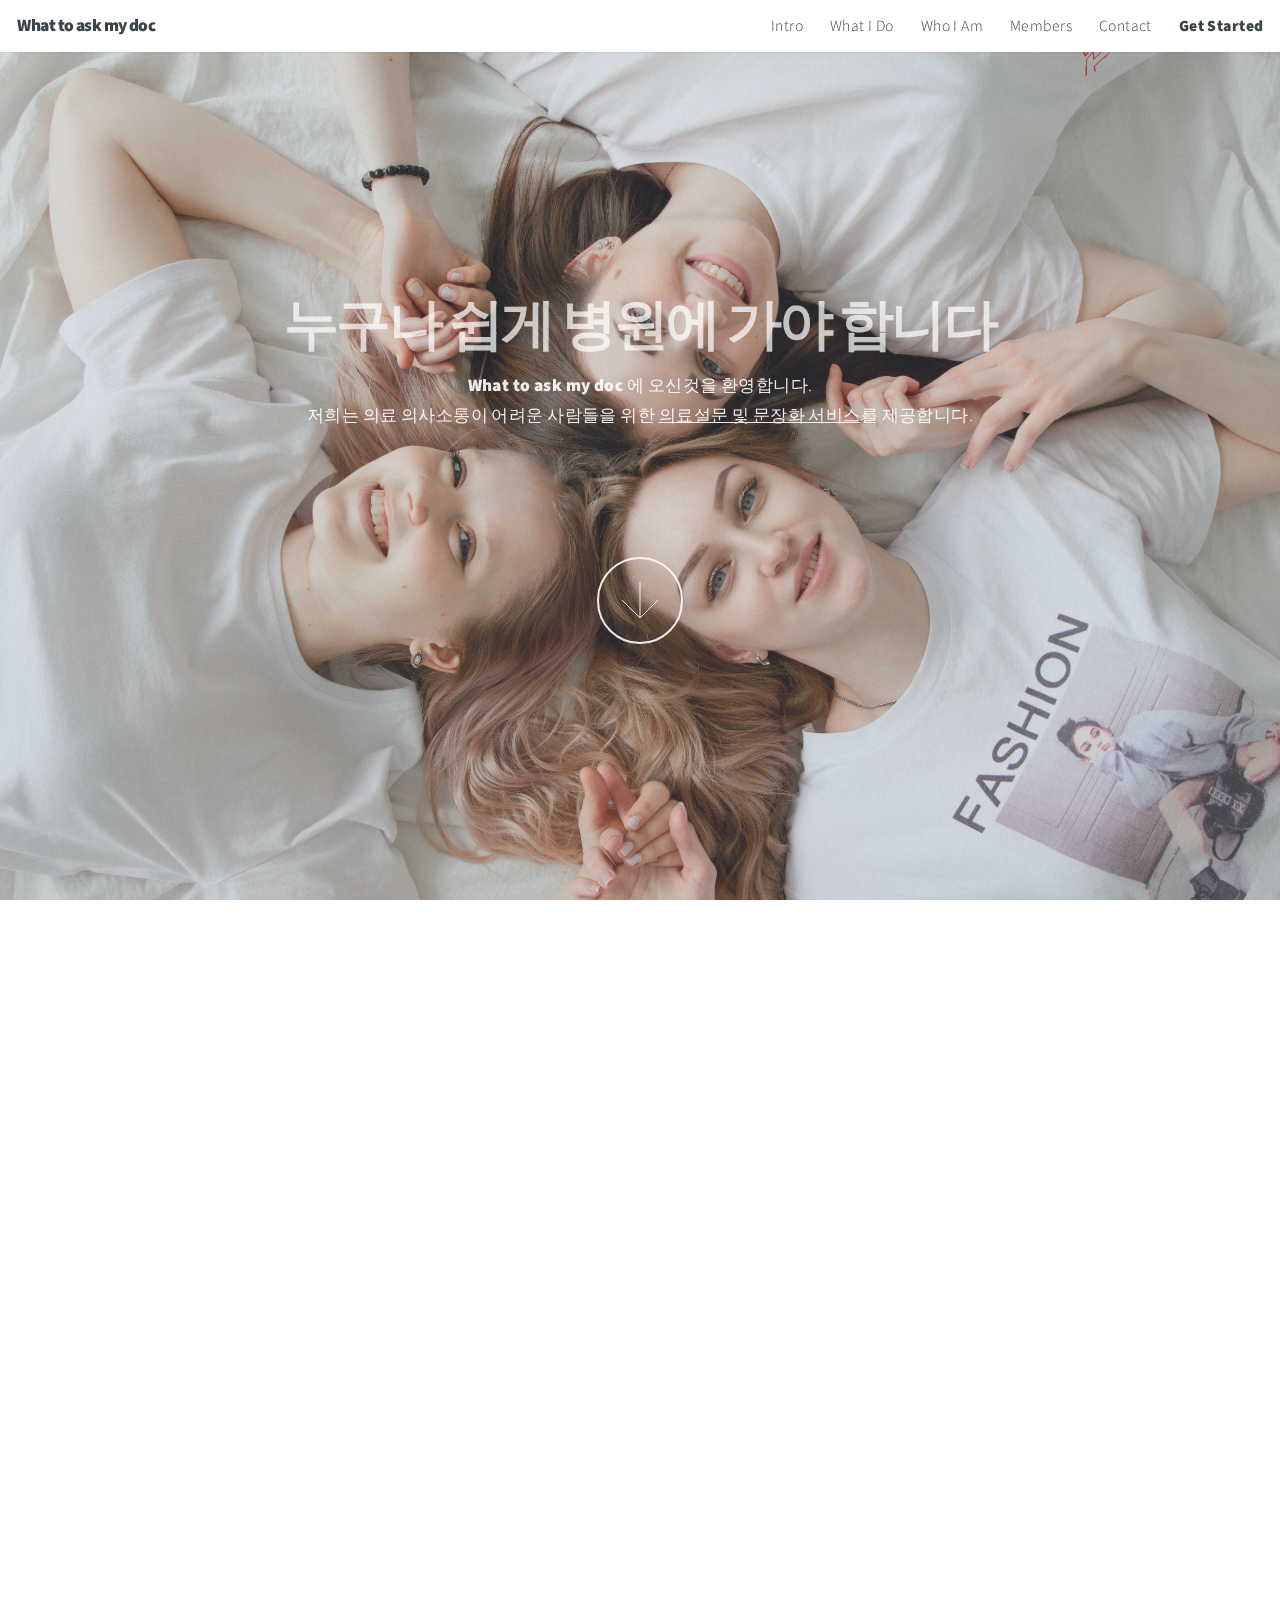
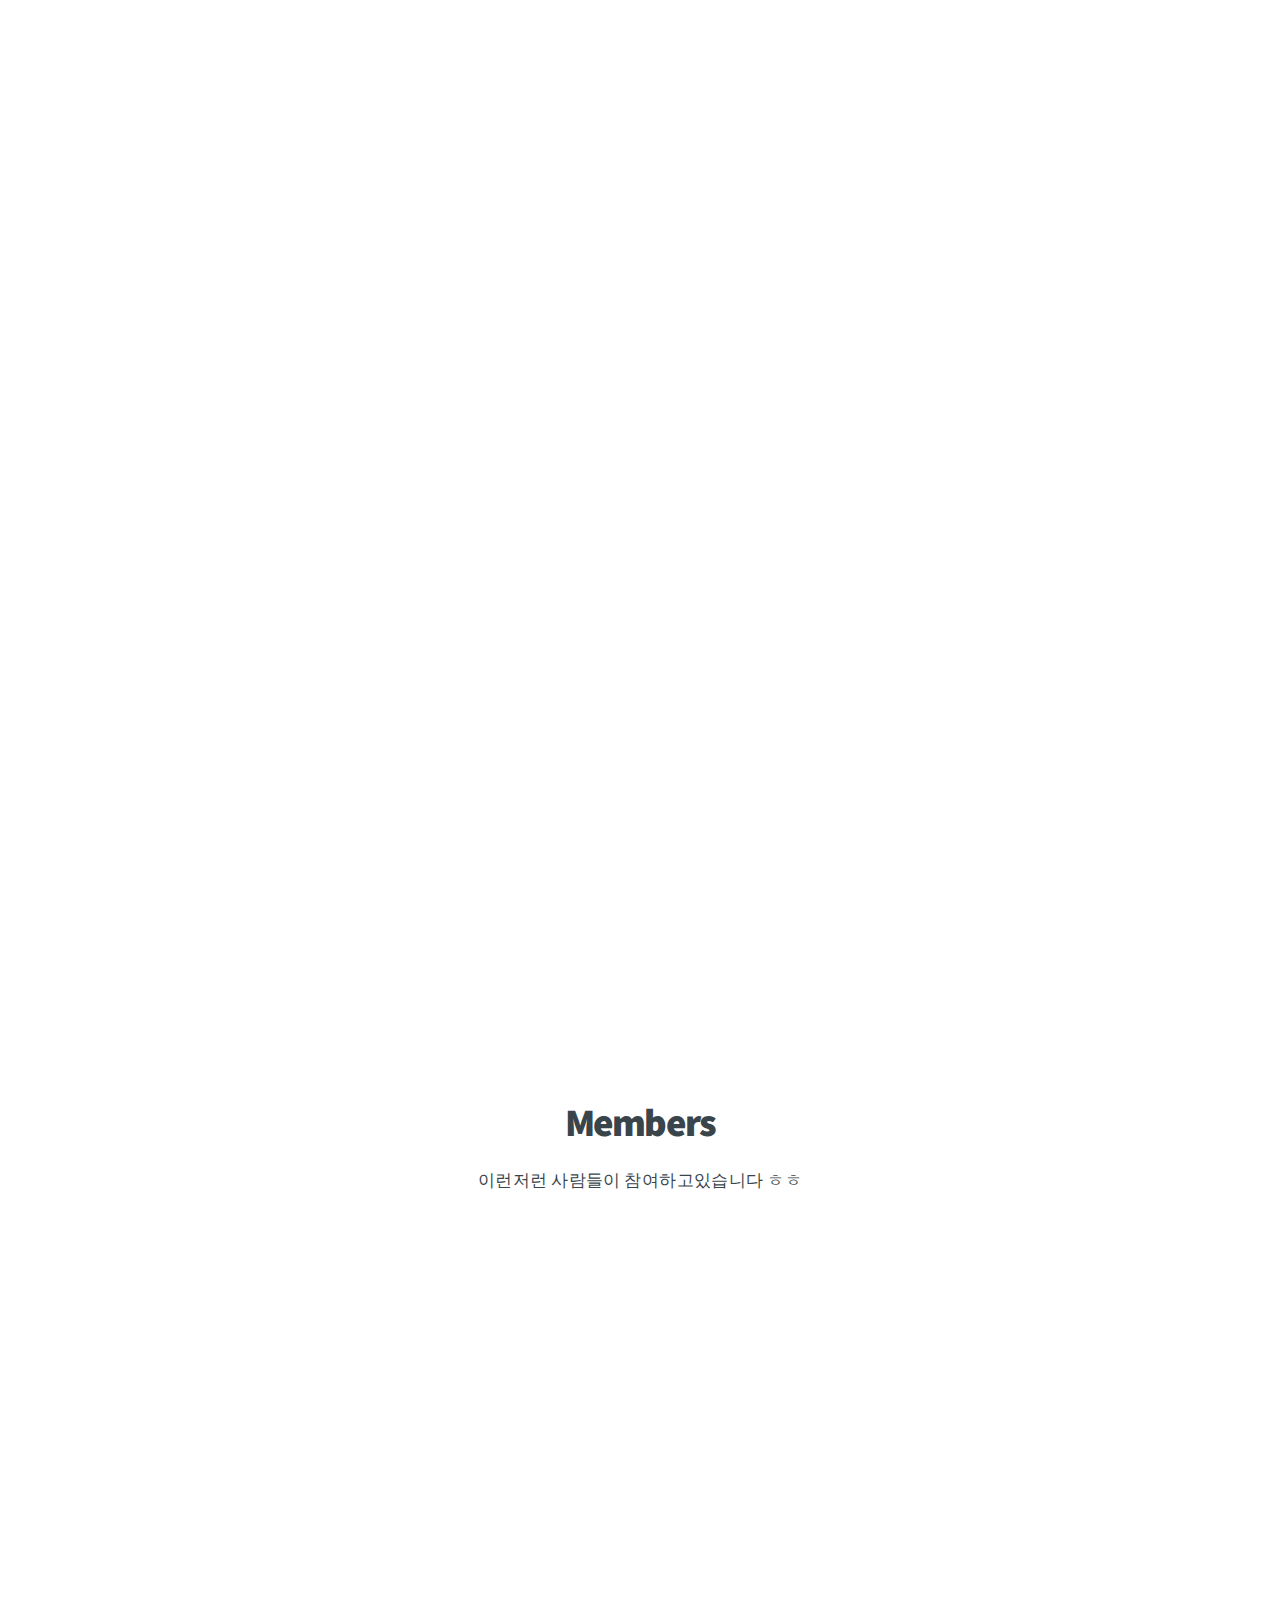
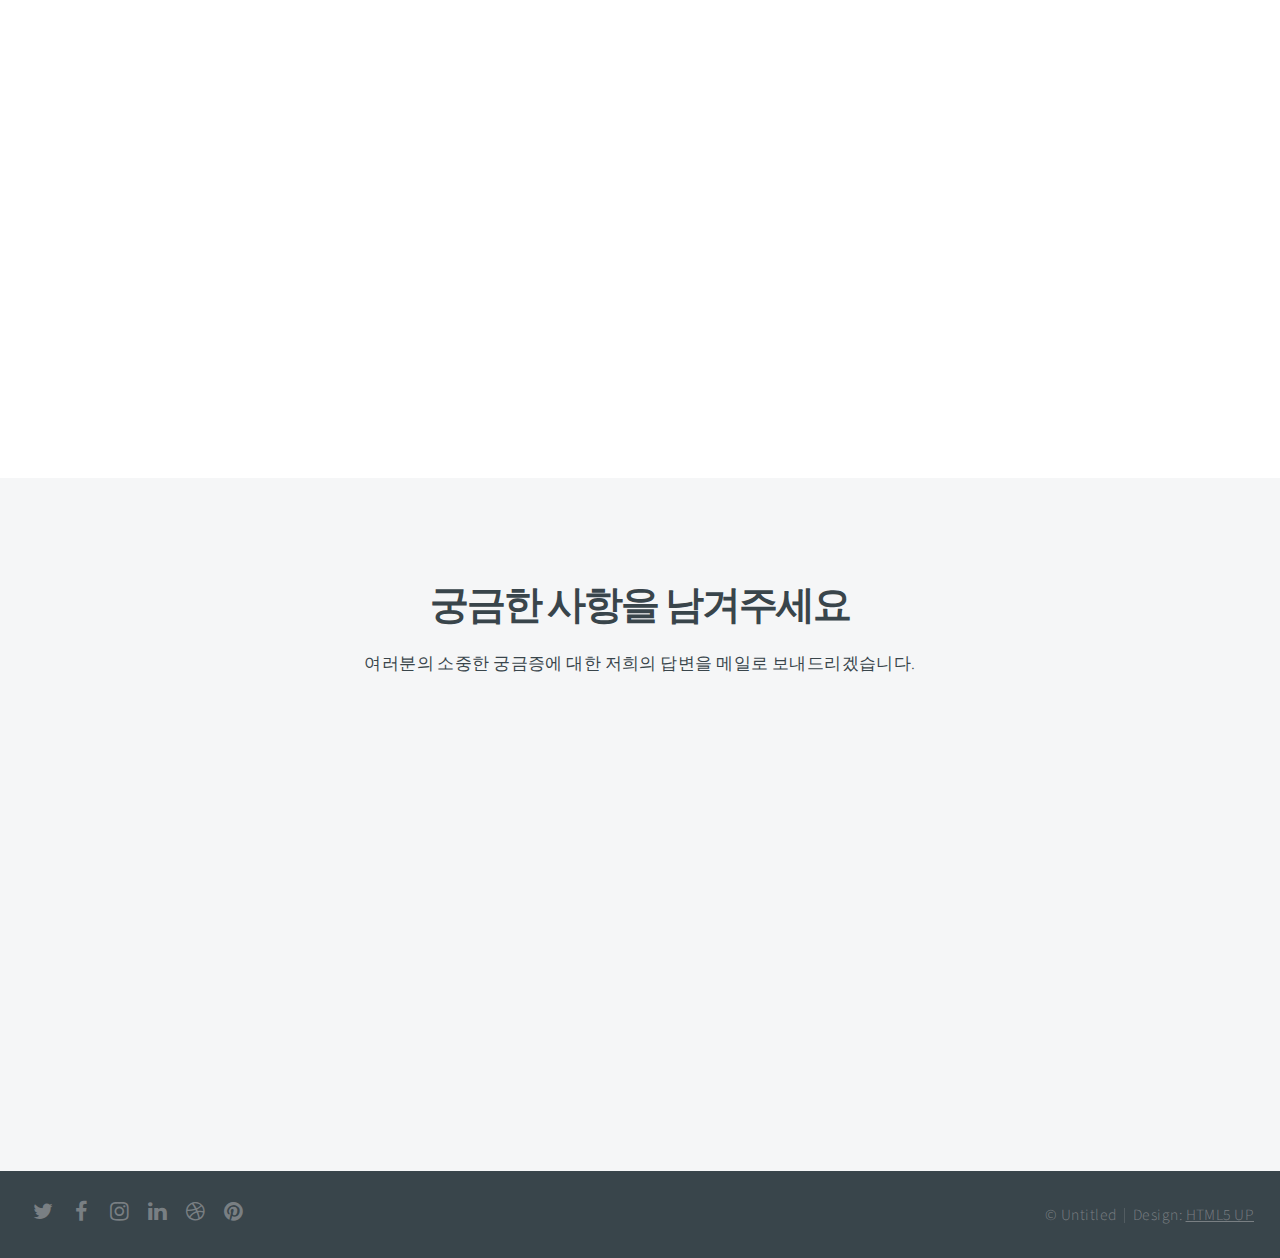
==== commit e4667fc1: "another commit" ====
--- a/index.html
+++ b/index.html
@@ -39,7 +39,7 @@
 						<h2>누구나 쉽게 병원에 가야 합니다</h2>
 					</header>
 					<p><strong>What to ask my doc</strong> 에 오신것을 환영합니다. <br />저희는 의료 의사소통이 어려운 사람들을 위한 <a href="symptomselect/index.html">의료설문 및 문장화 서비스</a>를 제공합니다.
-					<br /><br /><br /></p>
+					<br /><br /><br /><br /></p>
 					<footer>
 						<a href="#one" class="button style2 down">More</a>
 					</footer>
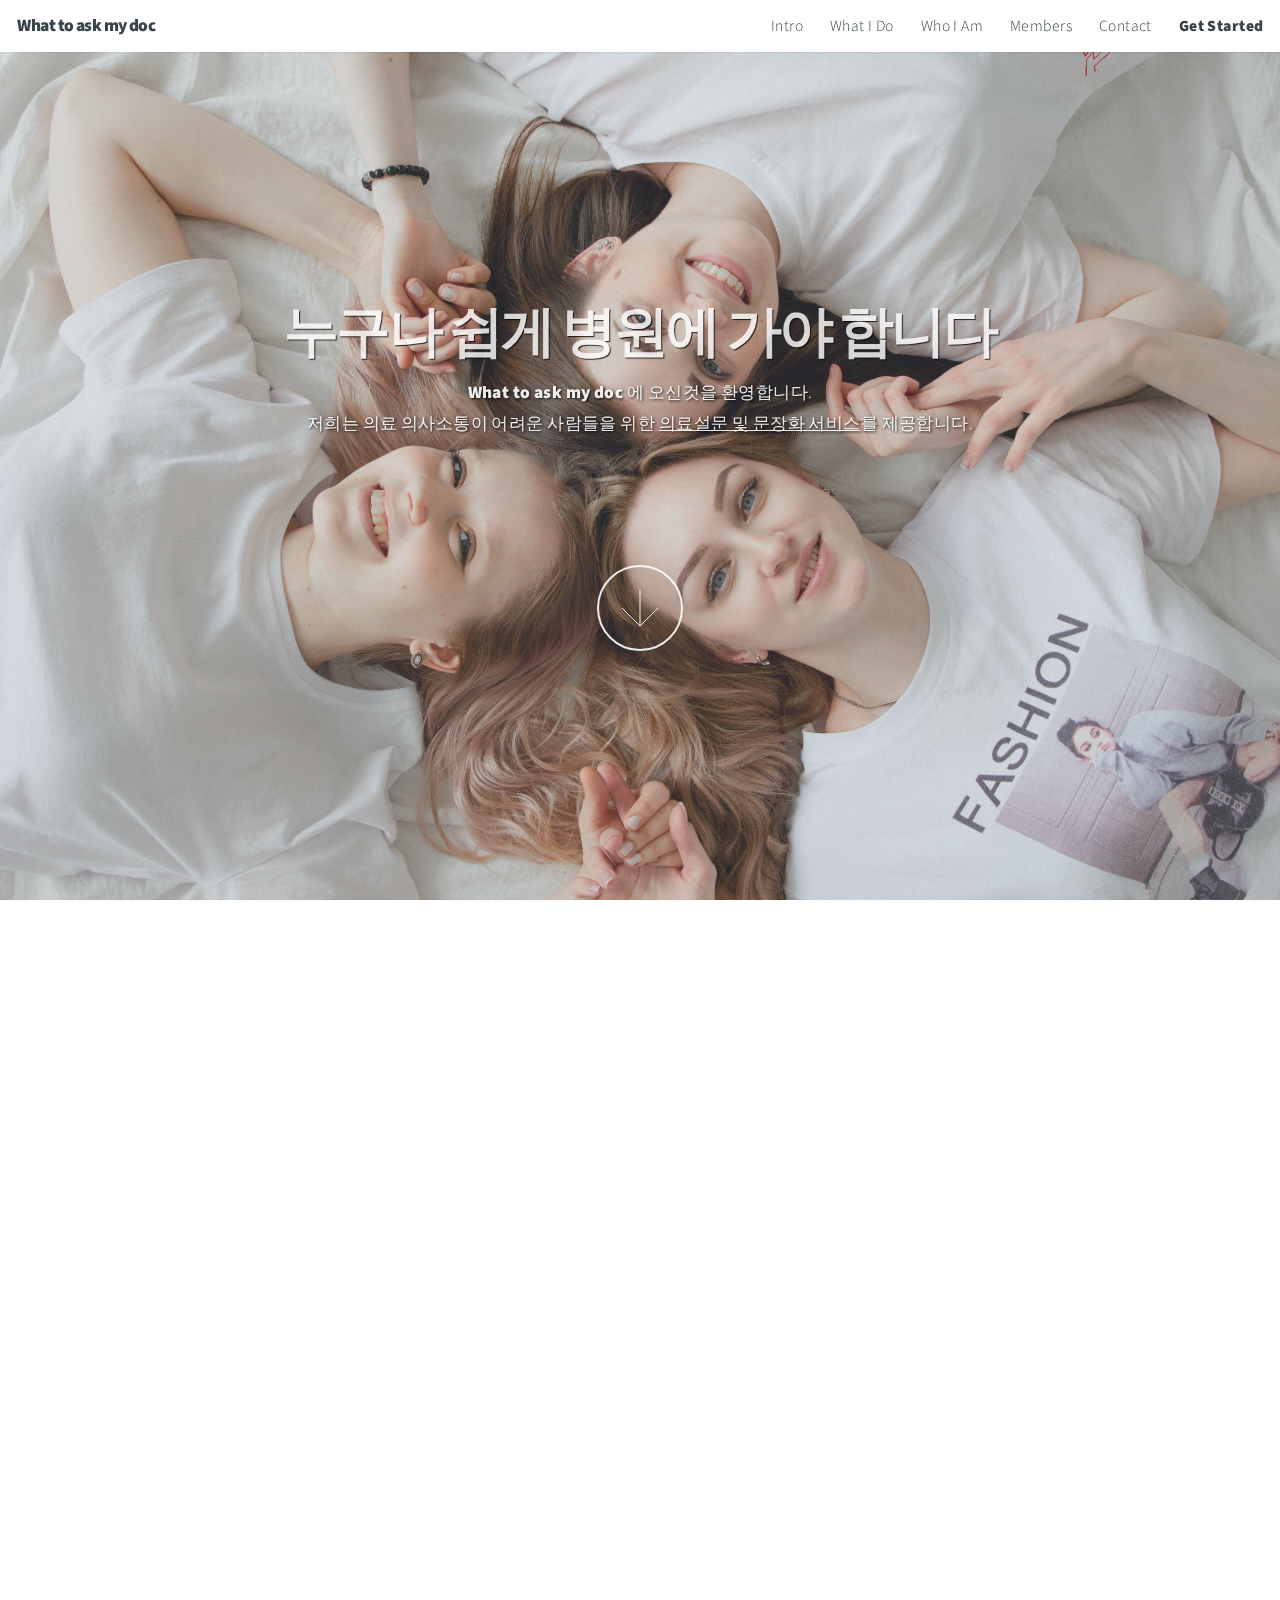
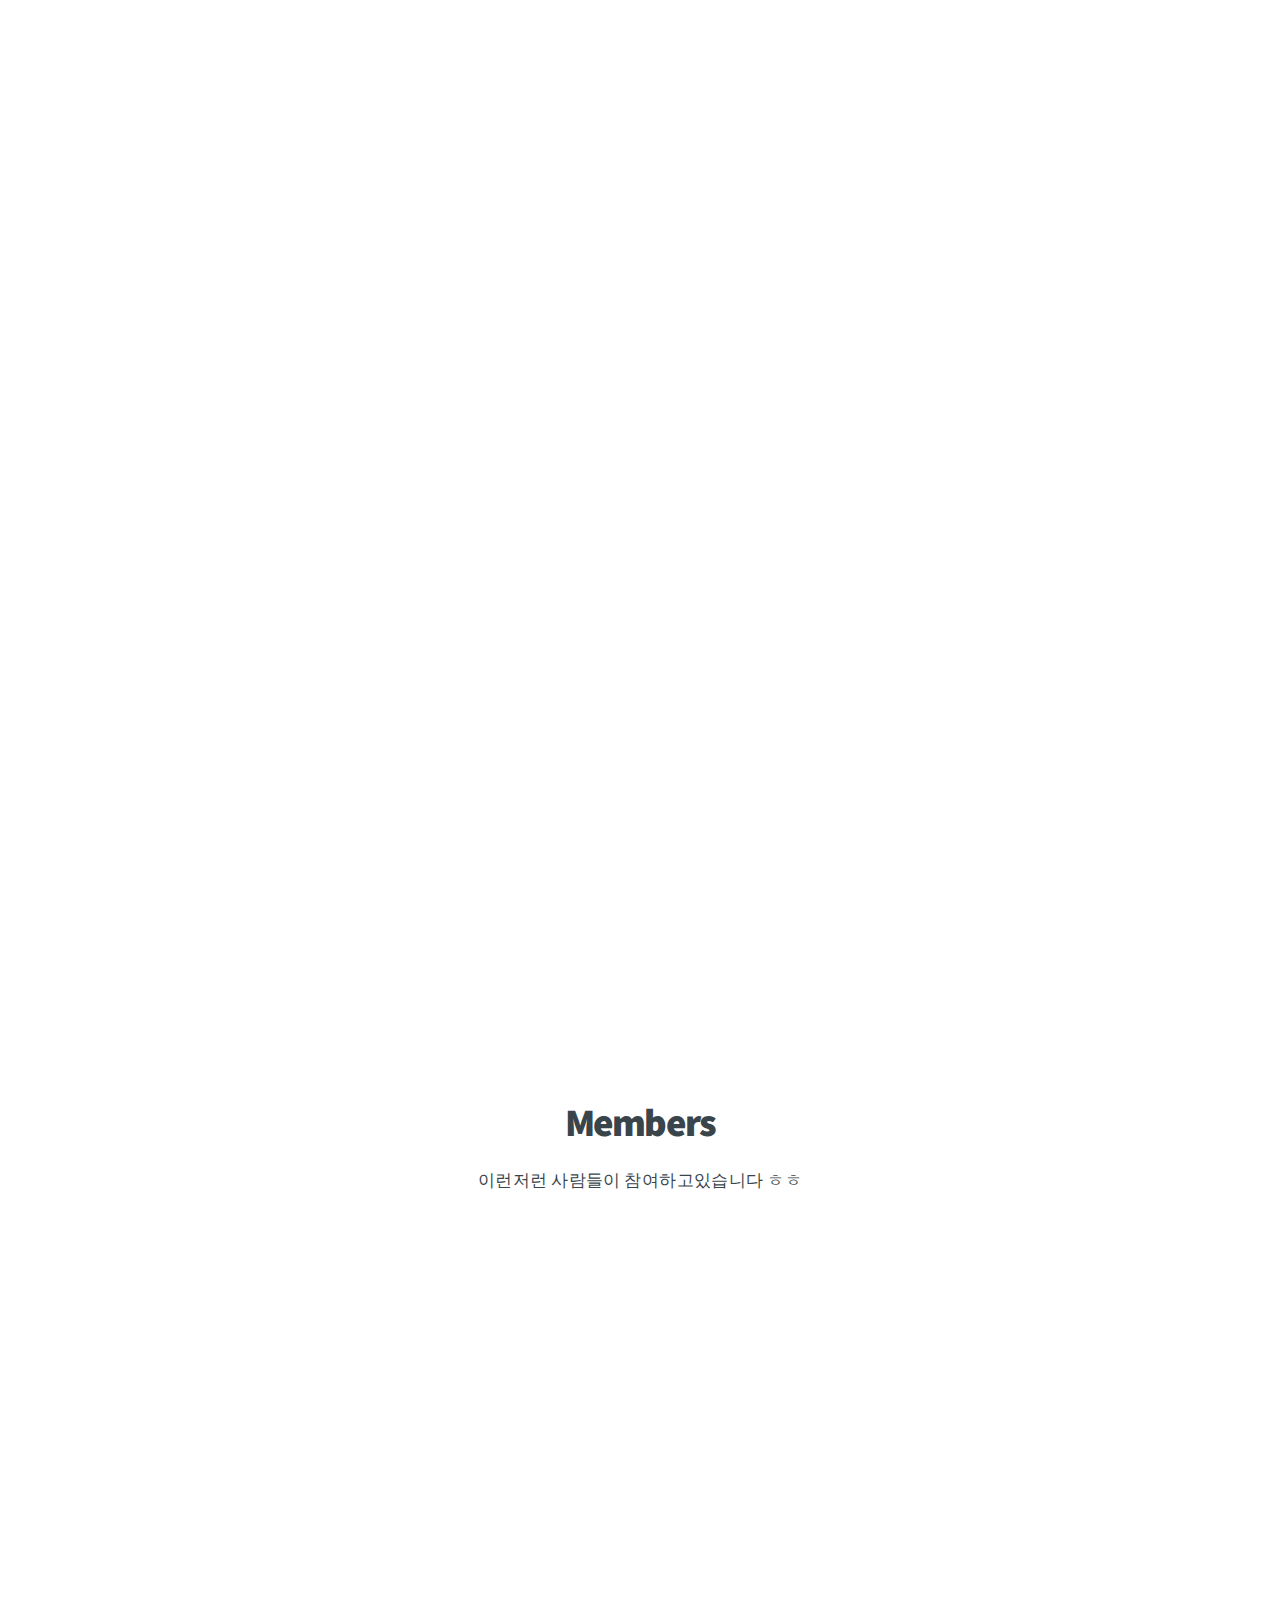
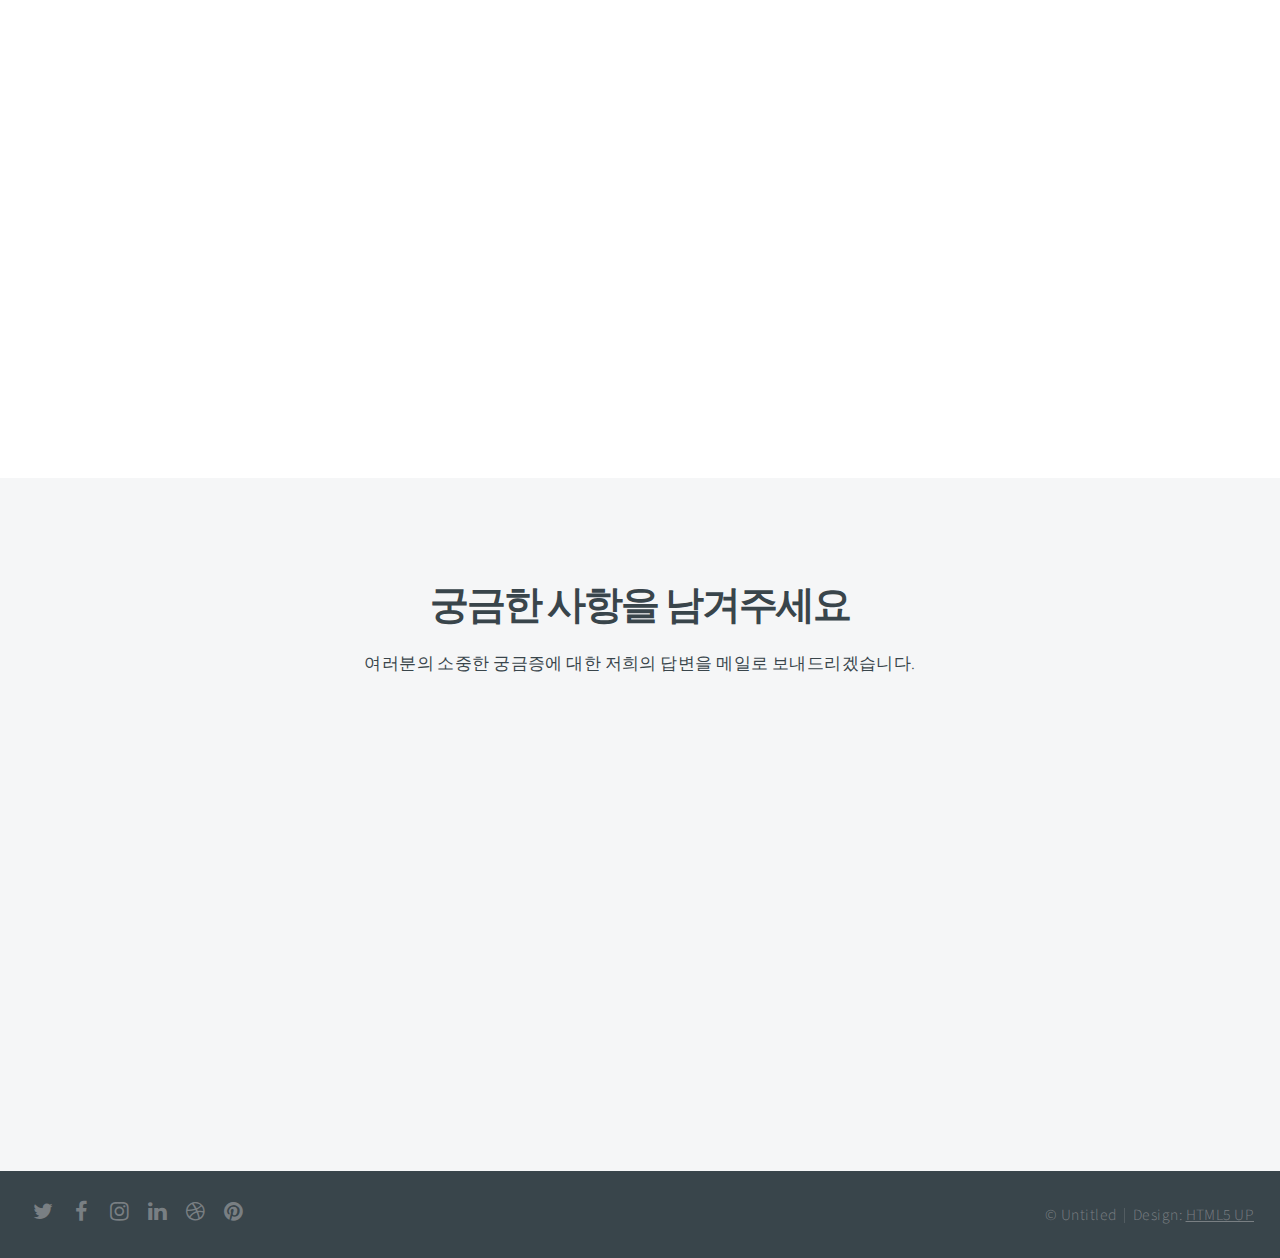
==== commit baaa7afa: "another commit" ====
--- a/index.html
+++ b/index.html
@@ -109,15 +109,25 @@
 						<p>여러분의 소중한 궁금증에 대한 저희의 답변을 메일로 보내드리겠습니다.</p>
 					</header>
 					<div class="box">
-						<form method="post" action="#">
+                        
+                            <script type="text/javascript">var submitted=false;</script>
+                            <iframe name="hidden_iframe" id="hidden_iframe" style="display:none;" 
+                            onload="if(submitted) {window.location='thankyou/index.html';}"></iframe>
+
+                            <form action="https://docs.google.com/forms/d/e/1FAIpQLSfE0fUUcMzkp2tvhfb5xFV6EcOPOmFZqbmwEWlggnqDey2ZTQ/formResponse" 
+                            method="post" target="hidden_iframe" onsubmit="submitted=true;">
+                            
+                        
+						<form method="post" action="https://docs.google.com/forms/d/e/1FAIpQLSfE0fUUcMzkp2tvhfb5xFV6EcOPOmFZqbmwEWlggnqDey2ZTQ/formResponse">
 							<div class="fields">
-								<div class="field half"><input type="text" name="name" placeholder="Name" /></div>
-								<div class="field half"><input type="email" name="email" placeholder="Email" /></div>
-								<div class="field"><textarea name="message" placeholder="Message" rows="6"></textarea></div>
+								<div class="field half"><input type="text" name="entry.1437604718" placeholder="Name" required/></div>
+								<div class="field half"><input type="email" name="emailAddress" placeholder="Email" required/></div>
+								<div class="field"><textarea name="entry.349009020" placeholder="Message" rows="6" required></textarea></div>
 							</div>
 							<ul class="actions special">
 								<li><input type="submit" value="Send Message" /></li>
 							</ul>
+
 						</form>
 					</div>
 				</div>
--- a/assets/css/main.css
+++ b/assets/css/main.css
@@ -1817,7 +1817,7 @@
 		left: 0;
 		top: 0;
 		width: 100%;
-		background: rgba(255, 255, 255, 0.95);
+		background: rgba(255, 255, 255, 0.7);
 		height: 3em;
 		line-height: 3em;
 		box-shadow: 0 0 0.15em 0 rgba(0, 0, 0, 0.1);
@@ -1874,7 +1874,7 @@
 				#header h1 {
 					text-align: left;
 					position: relative;
-					left: 0;
+					left: 1;
 					top: 0;
 					height: 2.5em;
 					line-height: 2.5em;
@@ -1883,10 +1883,17 @@
 					#header h1 a {
 						font-size: 1em;
 					}
-
-				#header nav {
-					display: none;
+            #header nav {
+                position: absolute;
+                right: 0.5em;
+                top: 0;
+                height: 2.5em;
+                line-height: 2.5em;
+		  }
+				#header nav ul li div{
+					display:none;
 				}
+                
 
 		}
 
@@ -1944,7 +1951,8 @@
 			.main.style1 h2 {
 				font-size: 3.2em;
 				line-height: 1em;
-                opacity: 0.8;
+                opacity: 0.9;
+                text-shadow: 1px 1px 1px black;
 			}
 
 			.main.style1 > .content {
@@ -1958,6 +1966,9 @@
 				transform: translateZ(0);
 				opacity: 0.9;
 				margin: 0;
+                text-shadow: 1px 1px 3px black;
+                padding: 15px 0px 0px 0px;
+                //background-color:rgba(255, 255, 255, 0.4);
 			}
 
 			.main.style1.inactive > .content {
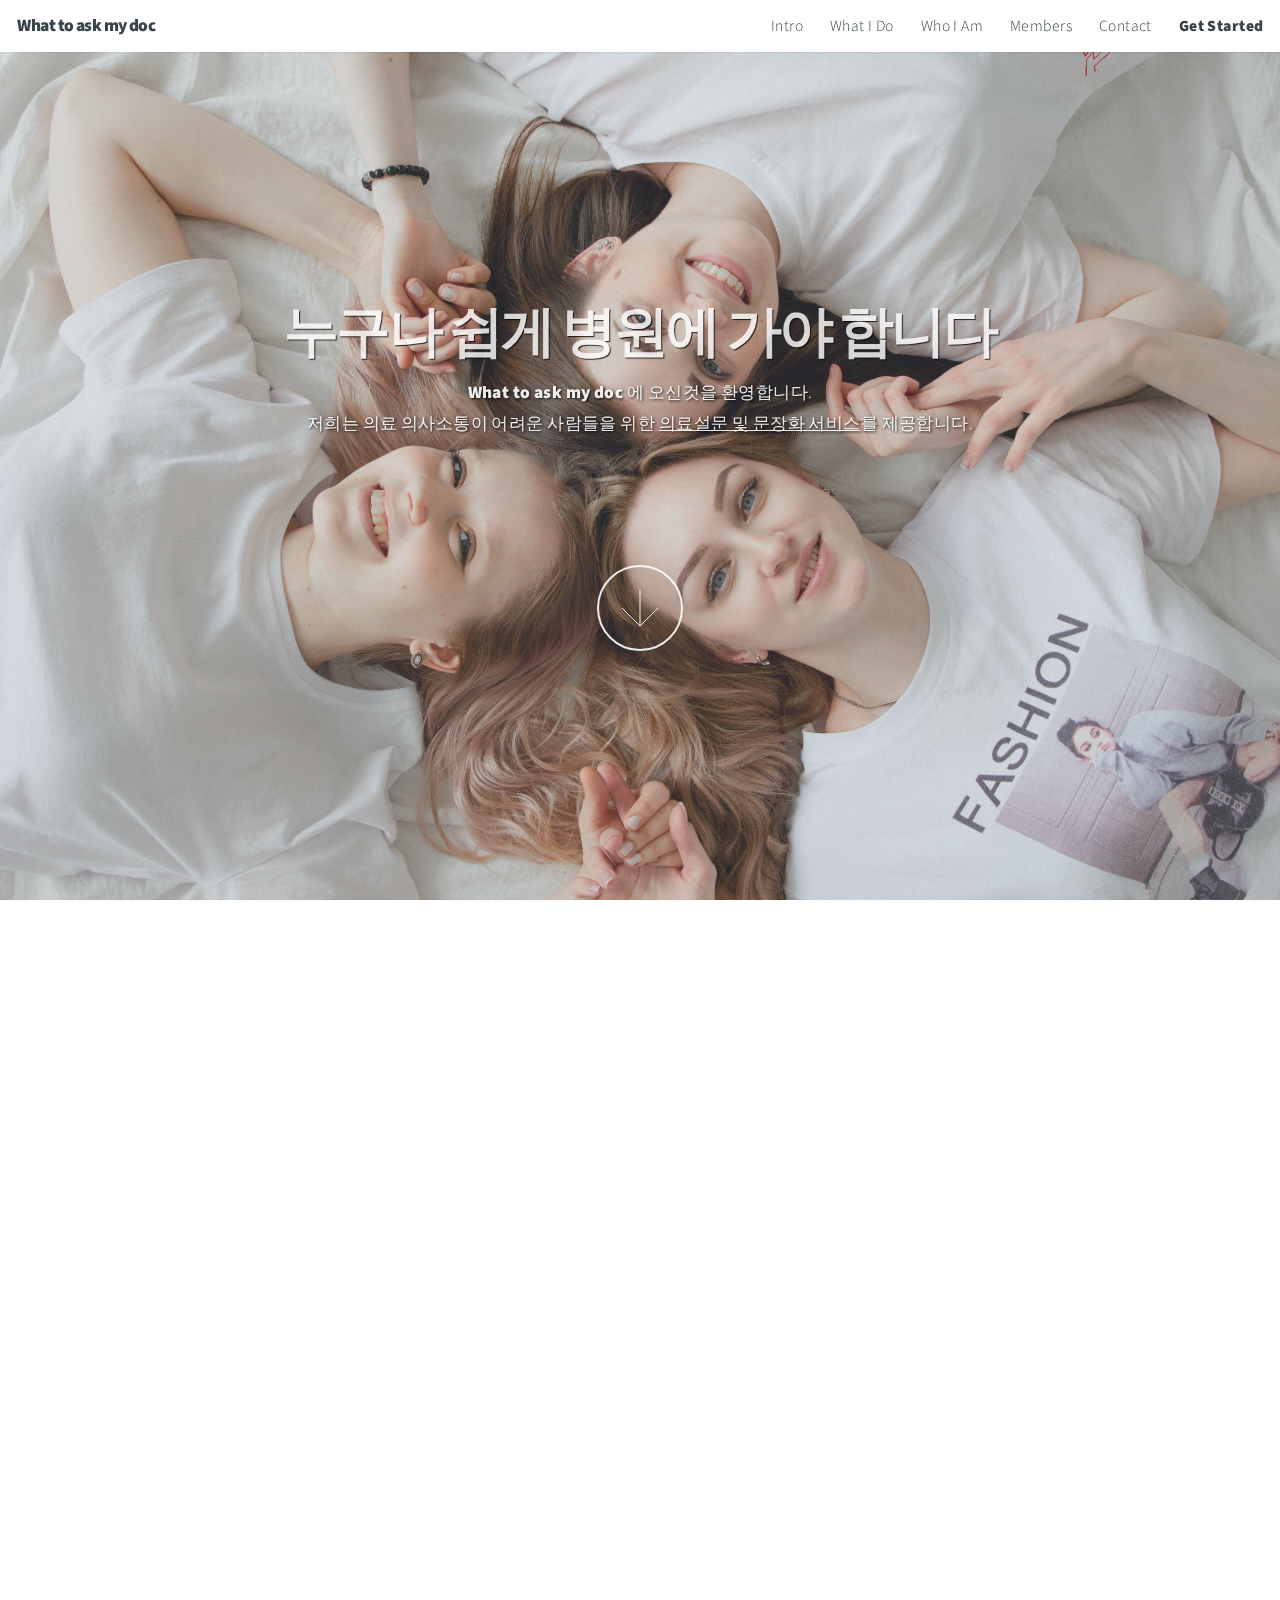
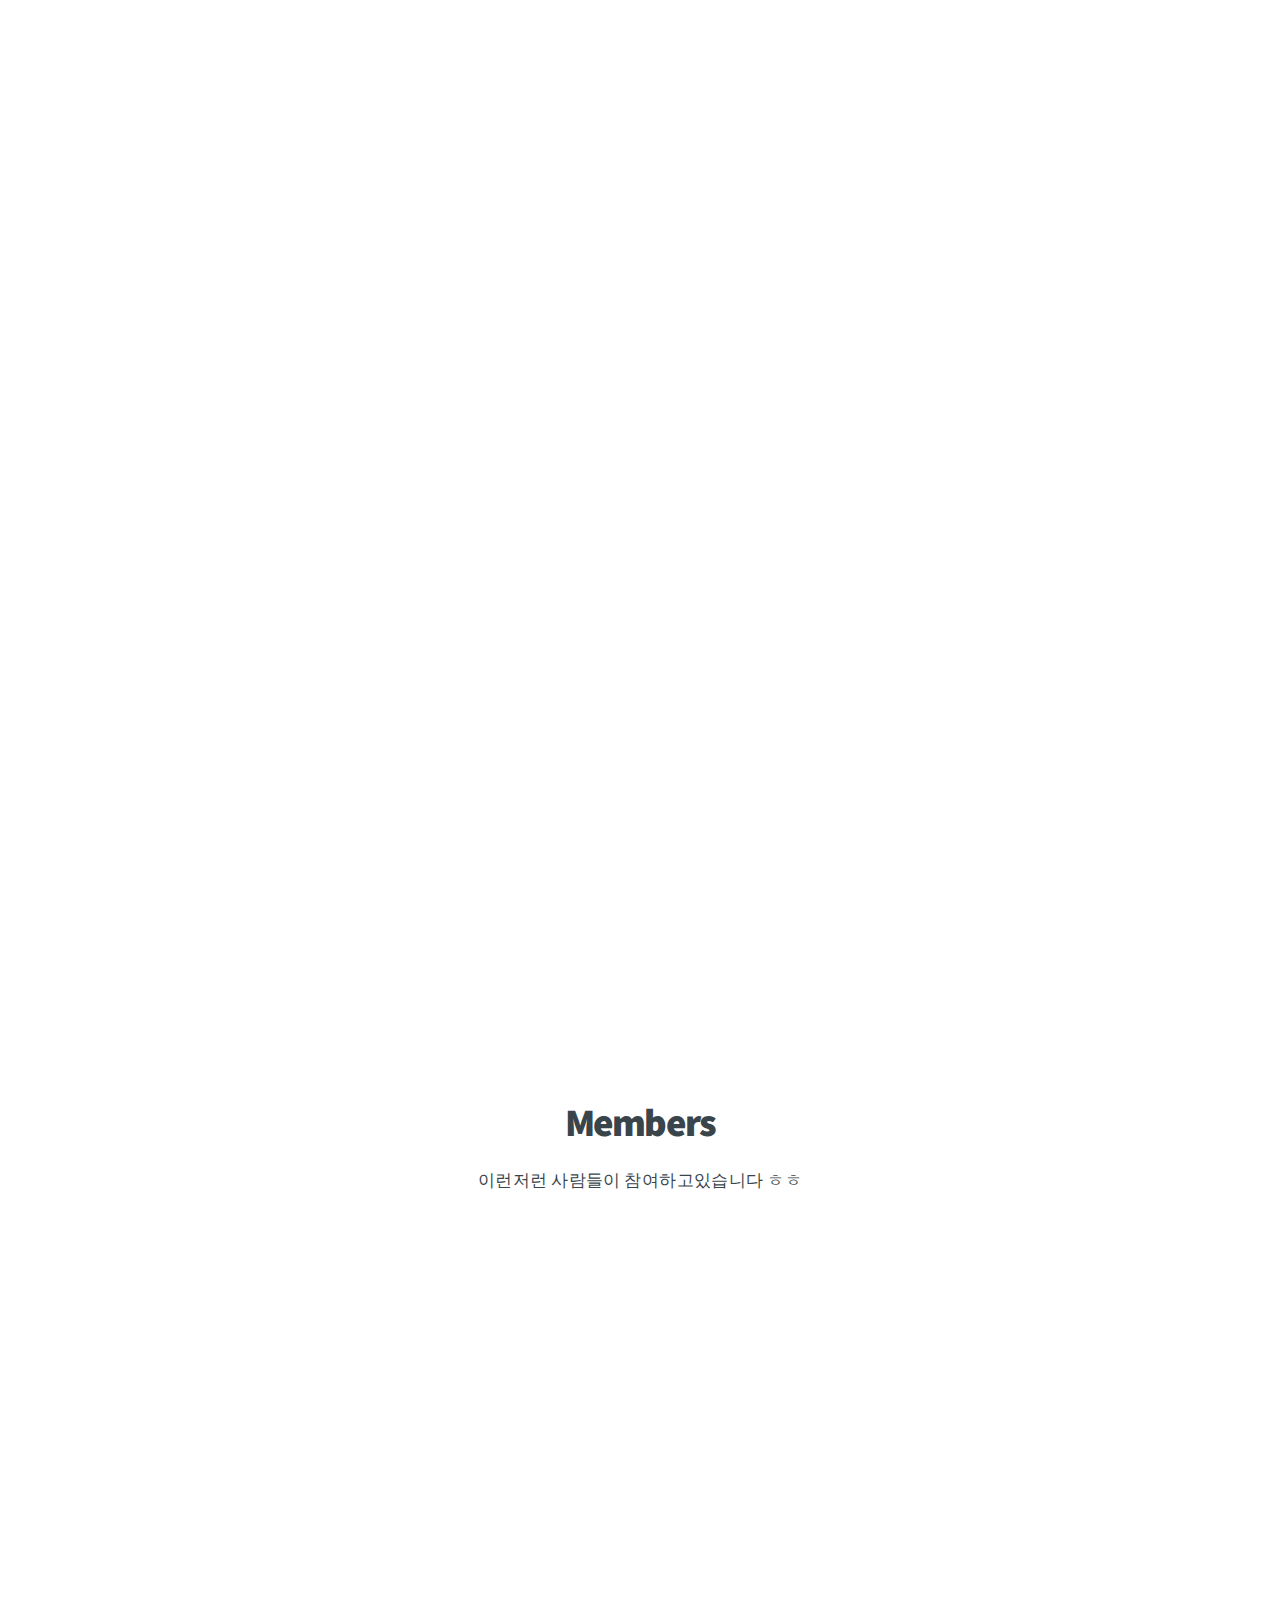
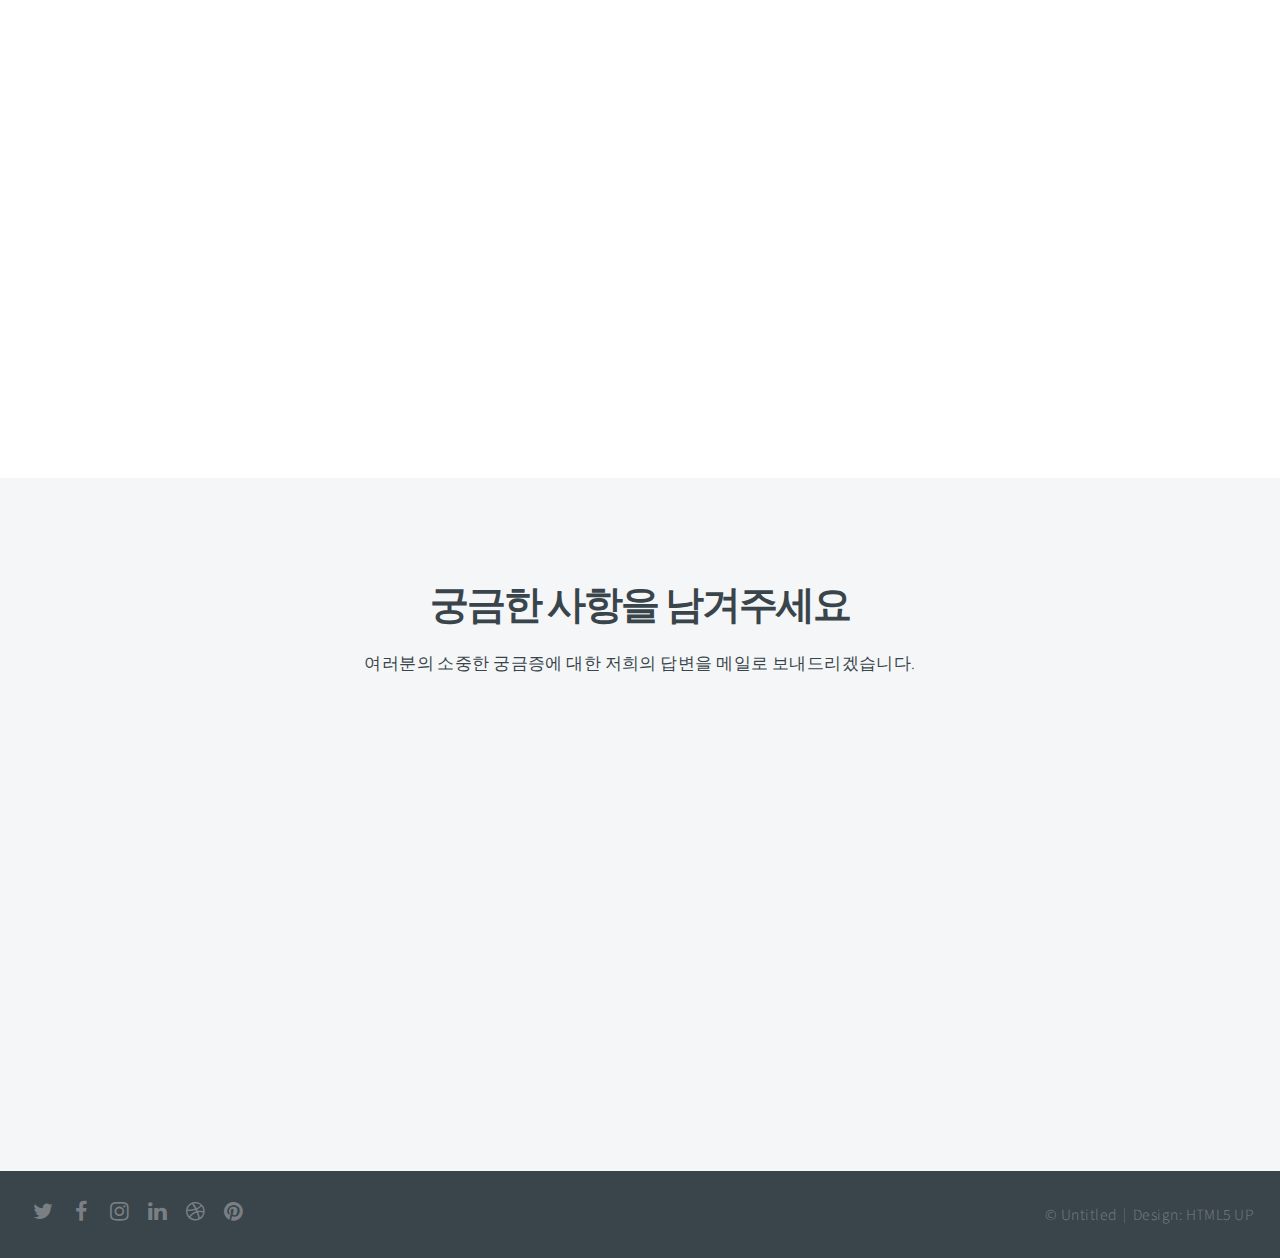
==== commit 6d64d564: "another commit" ====
--- a/index.html
+++ b/index.html
@@ -27,7 +27,7 @@
 						<li><div><a href="#two">Who I Am</a></div></li>
 						<li><div><a href="#work">Members</a></div></li>
 						<li><div><a href="#contact">Contact</a></div></li>
-                        <li><a href="symptomselect/index.html"><strong>Get Started</strong></a></li>
+                        <li><a href="pages/beforestart/index.html"><strong>Get Started</strong></a></li>
 					</ul>
 				</nav>
 			</header>
@@ -38,7 +38,7 @@
 					<header>
 						<h2>누구나 쉽게 병원에 가야 합니다</h2>
 					</header>
-					<p><strong>What to ask my doc</strong> 에 오신것을 환영합니다. <br />저희는 의료 의사소통이 어려운 사람들을 위한 <a href="symptomselect/index.html">의료설문 및 문장화 서비스</a>를 제공합니다.
+					<p><strong>What to ask my doc</strong> 에 오신것을 환영합니다. <br />저희는 의료 의사소통이 어려운 사람들을 위한 <a href="pages/beforestart/index.html">의료설문 및 문장화 서비스</a>를 제공합니다.
 					<br /><br /><br /><br /></p>
 					<footer>
 						<a href="#one" class="button style2 down">More</a>
@@ -79,7 +79,7 @@
 					<!-- Gallery  -->
 						<div class="gallery">
 							<article class="from-left">
-								<a href="images/fulls/01.jpg" class="image fit"><img src="images/thumbs/01.jpg" title="봉봉" alt="" /></a>
+								<a href="images/fulls/01.jpg" class="image fit"><img src="images/thumbs/01.jpg" title='<a href="pages/introduce/index.html">Kang Bong-Gyun</a>' alt="" /></a>
 							</article>
 							<article class="from-right">
 								<a href="images/fulls/02.jpg" class="image fit"><img src="images/thumbs/02.jpg" title="Airchitecture II" alt="" /></a>
@@ -110,9 +110,10 @@
 					</header>
 					<div class="box">
                         
-                            <script type="text/javascript">var submitted=false;</script>
+                            <script type="text/javascript">var submitted=false; </script>
                             <iframe name="hidden_iframe" id="hidden_iframe" style="display:none;" 
-                            onload="if(submitted) {window.location='thankyou/index.html';}"></iframe>
+                            onload="if(submitted) {window.location='index.html';
+                              alert('메세지를 전송하였습니다.');}"></iframe>
 
                             <form action="https://docs.google.com/forms/d/e/1FAIpQLSfE0fUUcMzkp2tvhfb5xFV6EcOPOmFZqbmwEWlggnqDey2ZTQ/formResponse" 
                             method="post" target="hidden_iframe" onsubmit="submitted=true;">
@@ -148,7 +149,7 @@
 
 				<!-- Menu -->
 					<ul class="menu">
-						<li>&copy; Untitled</li><li>Design: <a href="https://html5up.net">HTML5 UP</a></li>
+						<li>&copy; Untitled</li><li>Design: <a>HTML5 UP</a></li>
 					</ul>
 
 			</footer>
